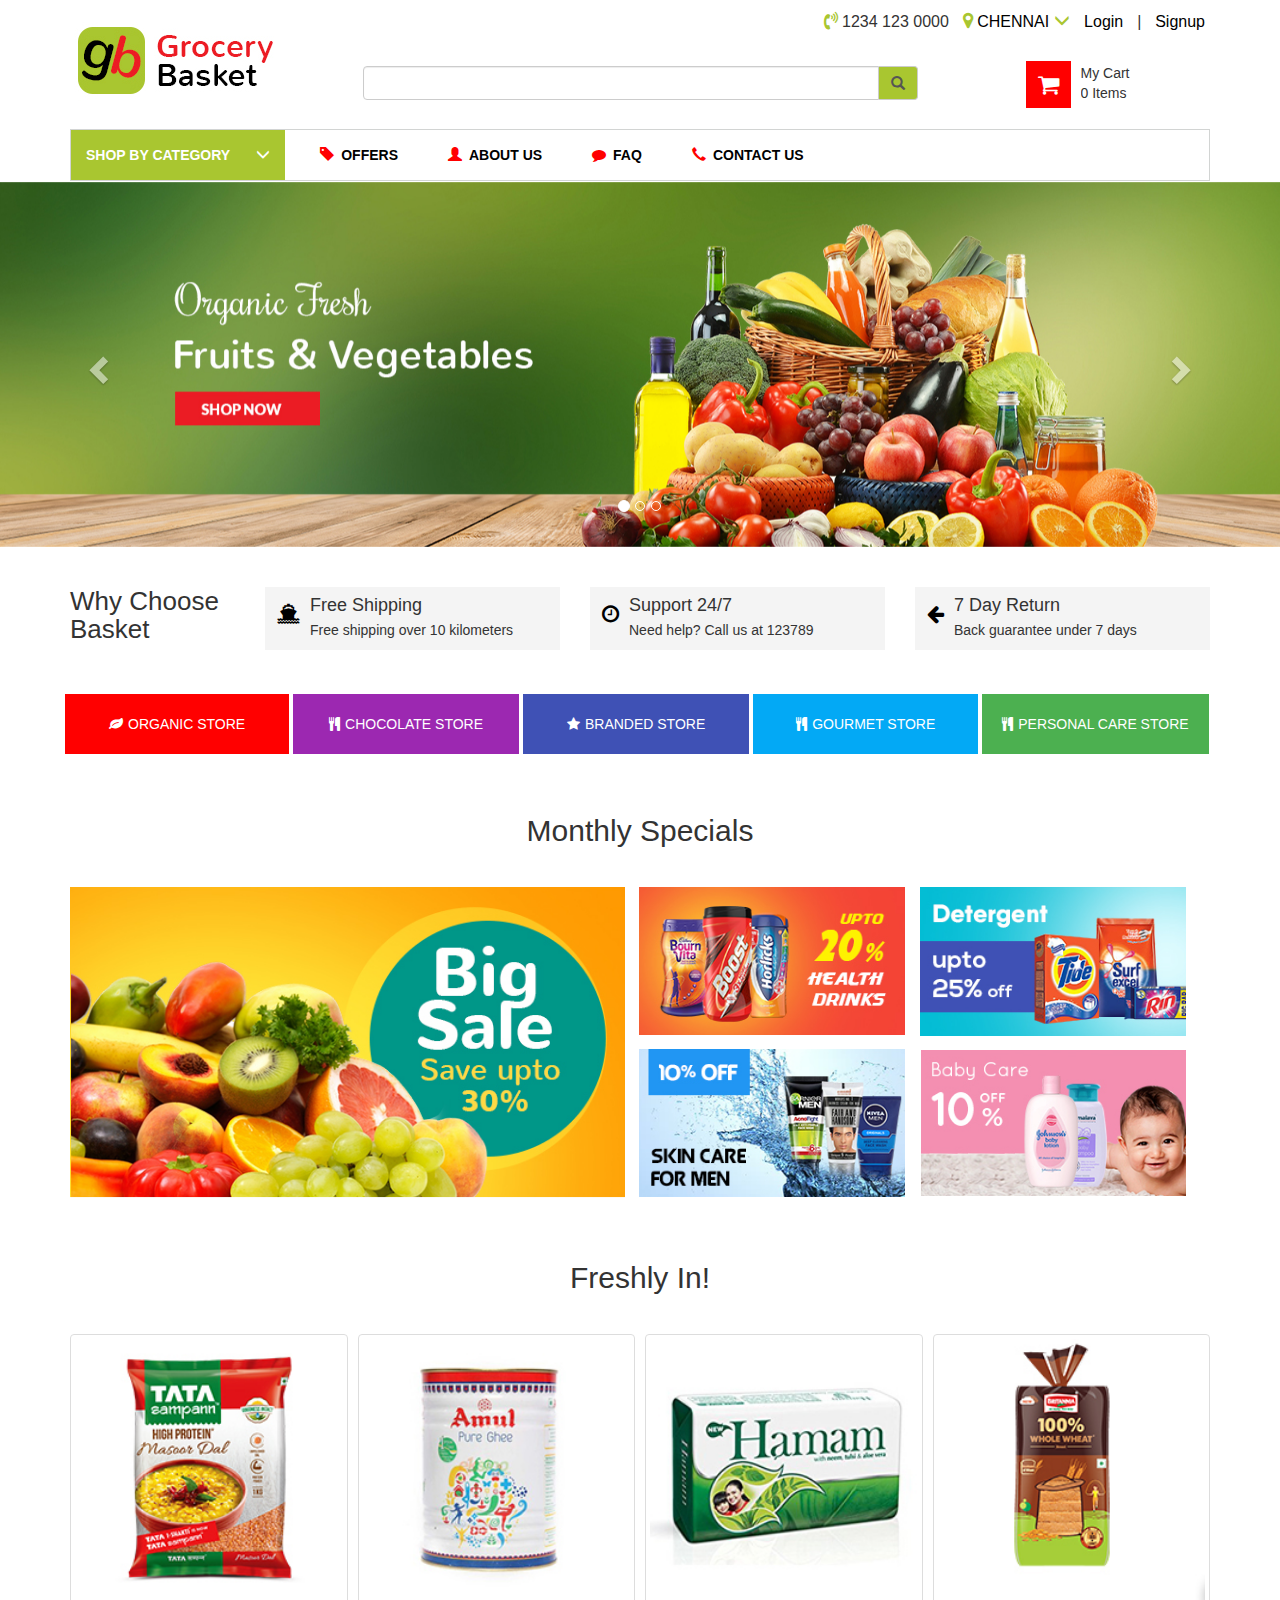
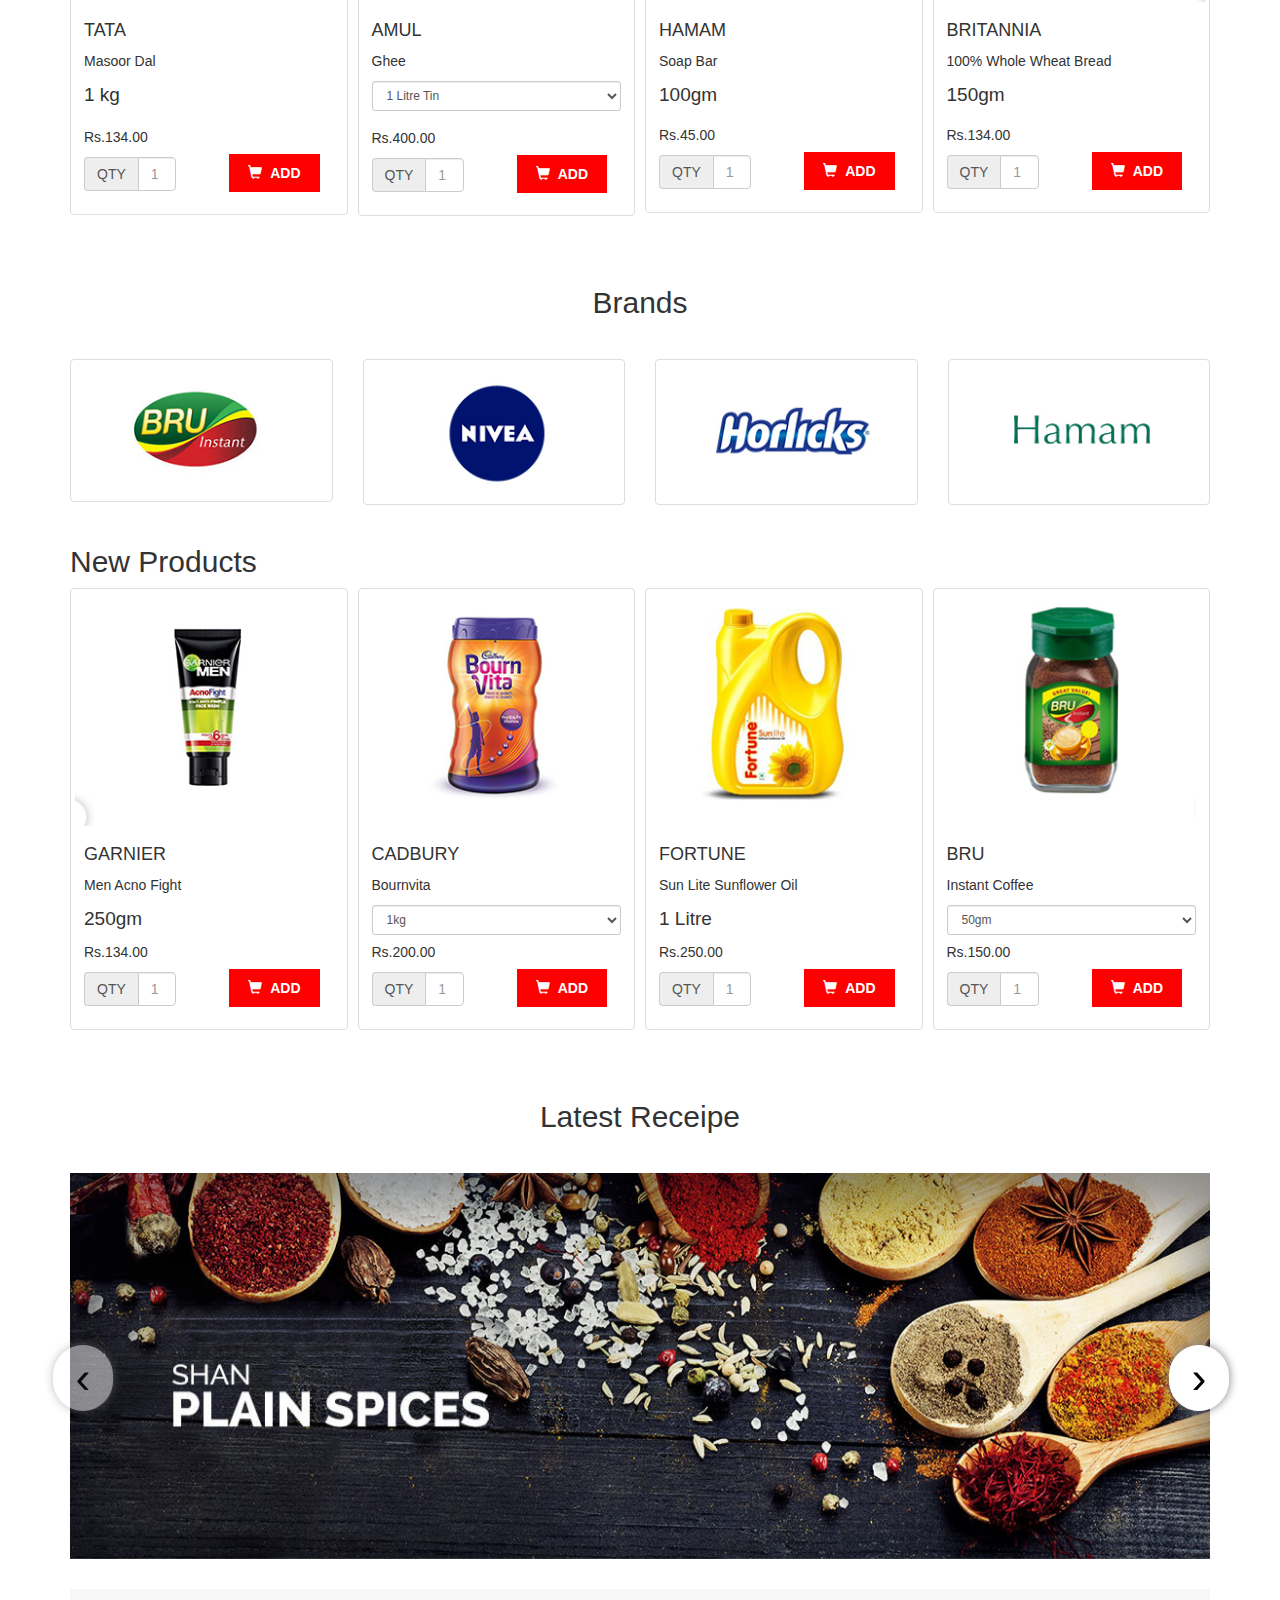
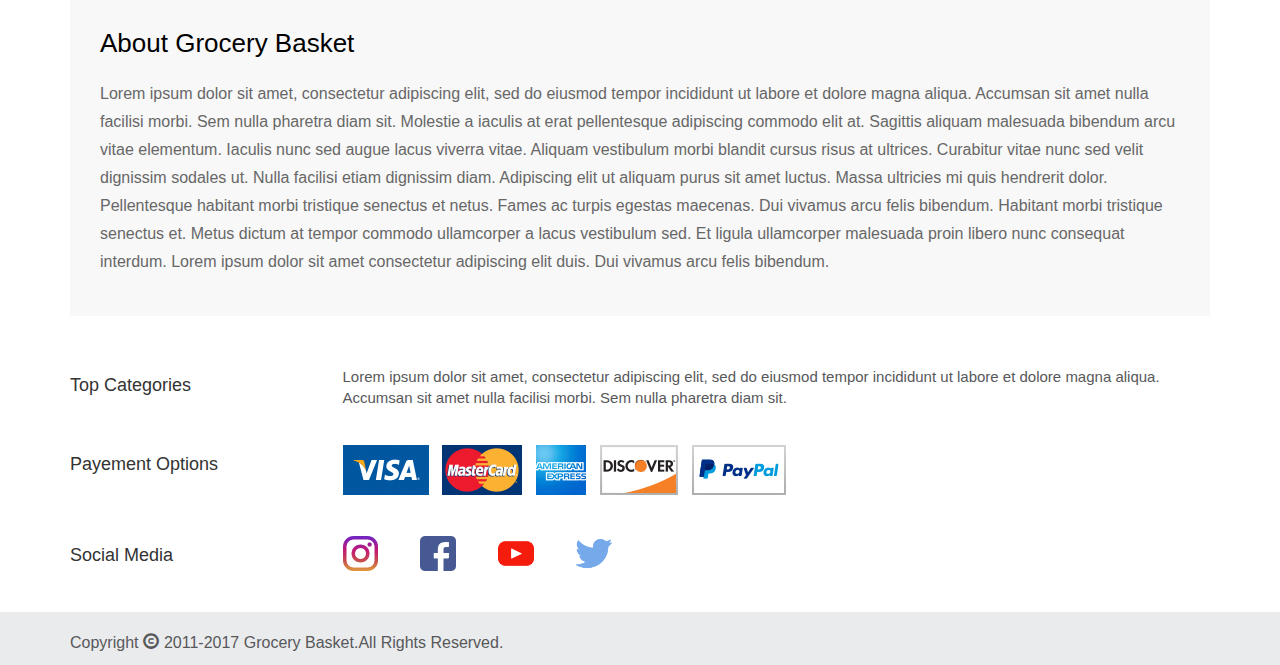
==== index.html @ 7f3dbd27 "Add files via upload" ====
<!DOCTYPE html>
<html lang="en">
   <head>
      <meta charset="utf-8">
      <meta http-equiv="X-UA-Compatible" content="IE=edge">
      <meta name="viewport" content="width=device-width, initial-scale=1">
      <!-- The above 3 meta tags *must* come first in the head; any other head content must come *after* these tags -->
      <title>Grocery Basket</title>
      <!-- Bootstrap -->
      <link href="css/bootstrap.min.css" rel="stylesheet">
      <link href="css/style.css" rel="stylesheet">
      <link href="css/font-awesome.min.css" rel="stylesheet">
      <link href="css/owl.carousel.min.css" rel="stylesheet">
      <link href="css/owl.theme.default.min.css" rel="stylesheet">
      <script src="js/jquery.min.js"></script>
      <script src="js/bootstrap.min.js"></script>
      <script src="js/owl.carousel.min.js"></script>
      <link href="https://fonts.googleapis.com/css?family=Titillium+Web:300,400,600,700" rel="stylesheet">
      <script>
         $(document).ready(function () {
            $("#owl-demo").owlCarousel({
         
                autoPlay: true, //Set AutoPlay to 3 seconds
                dots: false,
                items: 3,
                nav:true,
                margin:10,
                itemsDesktop: [1199, 3],
                itemsDesktopSmall: [979, 1],
                responsive : {
                  0 : {
                      items: 1
                  },
                  768 : {
                      items: 3
                  },
                  960 : {
                      items: 4
                  }
                    }
            });
         });
      </script>
      <script>
         $(document).ready(function () {
            $("#owl-demo2").owlCarousel({
         
                autoPlay: true, //Set AutoPlay to 3 seconds
                dots: false,
                items: 3,
                nav:true,
                margin:10,
                itemsDesktop: [1199, 3],
                itemsDesktopSmall: [979, 1],
                responsive : {
                  0 : {
                      items: 1
                  },
                  768 : {
                      items: 3
                  },
                  960 : {
                      items: 4
                  }
                    }
            });
         });
      </script>
	  <script>
         $(document).ready(function () {
            $("#owl-demo3").owlCarousel({
         
                autoPlay: true, //Set AutoPlay to 3 seconds
                dots: false,
                items: 3,
                nav:true,
                margin:10,
                itemsDesktop: [1199, 1],
                itemsDesktopSmall: [979, 1],
                responsive : {
                  0 : {
                      items: 1
                  },
                  768 : {
                      items: 1
                  },
                  960 : {
                      items: 1
                  }
                    }
            });
         });
      </script>
	  
	  <script>
	 
	  $(window).load(function(){
		setTimeout(function(){
		$('#myModal').modal('show');
		},1000);
		});
	 
	  </script>
   </head>
   <body>
      <!--header top-->
      <div class="header-top">
         <div class="container">
            <div class="callToAction">
               <ul class="list-inline pull-right">
                  <li><i class="fa fa-volume-control-phone" aria-hidden="true"></i>1234 123 0000</li>
                  <li class="dropdown">
                     <i class="fa fa-map-marker" aria-hidden="true"></i> <a href="#" data-toggle="dropdown">CHENNAI<span class="glyphicon glyphicon-menu-down"></span></a>
                     <ul class="dropdown-menu">
                        <li><a href="#">BANGLORE</a></li>
                        <li><a href="#">DELHI</a></li>
                        <li><a href="#">MUMBAI</a></li>
                     </ul>
                  </li>
                  <li><a href="#" data-toggle="modal" data-target="#myModal">Login   </a></li>
                  <li> |</li>
                  <li><a href="#" data-toggle="modal" data-target="#signup">Signup</a></li>
               </ul>
            </div>
         </div>
      </div>
      <!--header top-->
      <!--myModal-->
      <!-- <div class="modal fade" id="myModal" tabindex="-1" role="dialog" aria-labelledby="myModalLabel"> -->
         <!-- <div class="modal-dialog" role="document"> -->
            <!-- <div class="modal-content"> -->
               <!-- <div class="modal-body"> -->
                  <!-- <div class="col-lg-5 col-md-5 col-sm-5 col-xs-12 loginl"> -->
                     <!-- <h4>Login</h4> -->
                     <!-- <p>Get access to your orders, wishlists and more</p> -->
                     <!-- <img src="images/signin.png" class="img-responsive" alt="pic"> -->
                  <!-- </div> -->
                  <!-- <div class="col-lg-7 col-md-7 col-sm-7 col-xs-12"> -->
                     <!-- <form> -->
                        <!-- <div class="form-group"> -->
                           <!-- <label for="exampleInputEmail1"></label> -->
                           <!-- <input type="email" class="form-control" id="exampleInputEmail1" placeholder="Email"> -->
                        <!-- </div> -->
                        <!-- <div class="form-group"> -->
                           <!-- <label for="exampleInputPassword1"></label> -->
                           <!-- <input type="email" class="form-control" id="exampleInputEmail1" placeholder="Password"> -->
                        <!-- </div> -->
                     <!-- </form> -->
                     <!-- <p><a href="#">Forgot your password?</a></p> -->
                  <!-- </div> -->
               <!-- </div> -->
               <!-- <div class="modal-footer"> -->
                  <!-- <button type="button" class="btn btn-primary">Login</button> -->
               <!-- </div> -->
            <!-- </div> -->
         <!-- </div> -->
      <!-- </div> -->
      <!--myModal-->
      <!--signup-->
      <div class="modal fade" id="signup" tabindex="-1" role="dialog" aria-labelledby="myModalLabel">
         <div class="modal-dialog" role="document">
            <div class="modal-content">
               <div class="modal-header">
                  <button type="button" class="close" data-dismiss="modal" aria-label="Close"><span aria-hidden="true">&times;</span></button>
                  <h4 class="modal-title" id="myModalLabel">Login</h4>
               </div>
               <div class="modal-body">
                  <form>
                     <div class="form-group">
                        <label for="exampleInputEmail1">Email address</label>
                        <input type="email" class="form-control" id="exampleInputEmail1" >
                     </div>
                     <div class="form-group">
                        <label for="exampleInputPassword1">Password</label>
                        <input type="email" class="form-control" id="exampleInputEmail1">
                     </div>
                     <div class="form-group">
                        <label for="exampleInputPassword1">Confirm Password</label>
                        <input type="email" class="form-control" id="exampleInputEmail1">
                     </div>
                  </form>
               </div>
               <div class="modal-footer">
                  <button type="button" class="btn btn-primary">Sign Up</button>
               </div>
            </div>
         </div>
      </div>
      <!--signup-->
      <!--header middle-->
      <div class="header-middle">
         <div class="container">
            <div class="row">
               <div class="col-lg-3 col-md-3 col-sm-3 col-xs-12">
                  <a href="#"><img src="images/logo.png" class="img-responsive" alt="logo"></a>
               </div>
               <div class="col-lg-6 col-md-6 col-sm-6 col-xs-12">
                  <div class="input-group">
                     <input type="text" class="form-control"  aria-describedby="basic-addon1">
                     <span class="input-group-addon" id="basic-addon1"><span class="glyphicon glyphicon-search"></span></span>
                  </div>
               </div>
               <div class="col-lg-3 col-md-3 col-sm-3 col-xs-12">
                  <div class="media">
                     <div class="media-left">
                        <a href="#">
                        <i class="fa fa-shopping-cart" aria-hidden="true"></i>
                        </a>
                     </div>
                     <div class="media-body">
                        <ul>
                           <li>My Cart</li>
                           <li>0 Items</li>
                        </ul>
                     </div>
                  </div>
               </div>
            </div>
         </div>
      </div>
      <!--header middle-->
      <!--header bottom-->
      <nav class="navbar navbar-default">
         <div class="container">
            <div class="inside">
               <!-- Brand and toggle get grouped for better mobile display -->
               <div class="navbar-header">
                  <button type="button" class="navbar-toggle collapsed" data-toggle="collapse" data-target="#bs-example-navbar-collapse-1" aria-expanded="false">
                  <span class="sr-only">Toggle navigation</span>
                  <span class="icon-bar"></span>
                  <span class="icon-bar"></span>
                  <span class="icon-bar"></span>
                  </button>
               </div>
               <!-- Collect the nav links, forms, and other content for toggling -->
               <div class="collapse navbar-collapse" id="bs-example-navbar-collapse-1">
                  <ul class="nav navbar-nav">
                     <li class="active dropdown">
                        <a href="#" data-toggle="dropdown">SHOP BY CATEGORY<span class="glyphicon glyphicon-menu-down"></span></a>
                        <ul class="dropdown-menu">
                           <li><a href="#">Action</a></li>
                           <li><a href="#">Another action</a></li>
                           <li><a href="#">Something else here</a></li>
                           <li role="separator" class="divider"></li>
                           <li><a href="#">Separated link</a></li>
                           <li role="separator" class="divider"></li>
                           <li><a href="#">One more separated link</a></li>
                        </ul>
                     </li>
                     <li><a href="#"><span class="glyphicon glyphicon-tag"></span>OFFERS</a></li>
                     <li><a href="#"><span class="glyphicon glyphicon-user"></span>ABOUT US</a></li>
                     <li><a href="faq.html"><i class="fa fa-comment" aria-hidden="true"></i>FAQ</a></li>
                     <li><a href="#"><span class="glyphicon glyphicon-earphone"></span>CONTACT US</a></li>
                  </ul>
               </div>
            </div>
            <!-- /.navbar-collapse -->
         </div>
         <!-- /.container-fluid -->
      </nav>
      <!--header-bottom-->
      <div class="banner">
         <div id="carousel-example-generic" class="carousel slide" data-ride="carousel">
            <!-- Indicators -->
            <ol class="carousel-indicators">
               <li data-target="#carousel-example-generic" data-slide-to="0" class="active"></li>
               <li data-target="#carousel-example-generic" data-slide-to="1"></li>
               <li data-target="#carousel-example-generic" data-slide-to="2"></li>
            </ol>
            <!-- Wrapper for slides -->
            <div class="carousel-inner" role="listbox">
               <div class="item active">
                  <img src="images/banner1.jpg" alt="banner1">
               </div>
               <div class="item">
                  <img src="images/banner1.jpg" alt="banner1">
               </div>
            </div>
            <!-- Controls -->
            <a class="left carousel-control" href="#carousel-example-generic" role="button" data-slide="prev">
            <span class="glyphicon glyphicon-chevron-left" aria-hidden="true"></span>
            <span class="sr-only">Previous</span>
            </a>
            <a class="right carousel-control" href="#carousel-example-generic" role="button" data-slide="next">
            <span class="glyphicon glyphicon-chevron-right" aria-hidden="true"></span>
            <span class="sr-only">Next</span>
            </a>
         </div>
      </div>
      <div class="why-basket">
         <div class="container">
            <div class="row">
               <div class="col-lg-2 col-md-2 col-sm-2 col-xs-12">
                  <h2>Why Choose Basket</h2>
               </div>
               <div class="col-lg-10 col-md-10 col-sm-10 col-xs-12">
                  <div class="row">
                     <div class="col-lg-4 col-md-4 col-sm-4 col-xs-12">
                        <div class="media">
                           <div class="media-left">
                              <a href="#">
                              <i class="fa fa-ship" aria-hidden="true"></i>
                              </a>
                           </div>
                           <div class="media-body">
                              <h4 class="media-heading">Free Shipping</h4>
                              <p>Free shipping over 10 kilometers</p>
                           </div>
                        </div>
                     </div>
                     <div class="col-lg-4 col-md-4 col-sm-4 col-xs-12">
                        <div class="media">
                           <div class="media-left">
                              <a href="#">
                              <i class="fa fa-clock-o" aria-hidden="true"></i>
                              </a>
                           </div>
                           <div class="media-body">
                              <h4 class="media-heading">Support 24/7</h4>
                              <p>Need help? Call us at 123789</p>
                           </div>
                        </div>
                     </div>
                     <div class="col-lg-4 col-md-4 col-sm-4 col-xs-12">
                        <div class="media">
                           <div class="media-left">
                              <a href="#">
                              <i class="fa fa-arrow-left" aria-hidden="true"></i>
                              </a>
                           </div>
                           <div class="media-body">
                              <h4 class="media-heading">7 Day Return</h4>
                              <p>Back guarantee under 7 days</p>
                           </div>
                        </div>
                     </div>
                  </div>
               </div>
            </div>
         </div>
      </div>
      <div class="buttons">
         <div class="container">
            <ul class="list-inline">
               <li><a href="#"><i class="fa fa-leaf" aria-hidden="true"></i>ORGANIC STORE</a></li>
               <li><a href="#"><i class="fa fa-cutlery" aria-hidden="true"></i>CHOCOLATE STORE</a></li>
               <li><a href="#"><i class="fa fa-star" aria-hidden="true"></i>BRANDED STORE</a></li>
               <li><a href="#"><i class="fa fa-cutlery" aria-hidden="true"></i>GOURMET STORE</a></li>
               <li><a href="#"><i class="fa fa-cutlery" aria-hidden="true"></i>PERSONAL CARE STORE</a></li>
            </ul>
         </div>
      </div>
      <div class="month-sale">
         <div class="container">
            <h2>Monthly Specials</h2>
            <div class="row">
               <div class="col-lg-6 col-md-6 col-sm-6 col-xs-12 mainpic">
                  <img src="images/bigsale.png" class="img-responsive">
               </div>
               <div class="col-lg-3 col-md-3 col-sm-3 col-xs-12 leftside">
                  <img src="images/1st.png" class="img-responsive">
                  <img src="images/2nd.png" class="img-responsive">
               </div>
               <div class="col-lg-3 col-md-3 col-sm-3 col-xs-12 leftside leftside2">
                  <img src="images/3rd.png" class="img-responsive">
                  <img src="images/4th.png" class="img-responsive">
               </div>
            </div>
         </div>
      </div>
      <div class="freshly">
         <div class="container">
            <h2>Freshly In!</h2>
            <div class="owl-carousel owl-theme" id="owl-demo">
               <div class="item item1">
                  <div class="thumbnail">
                     <img src="images/p1.png" alt="dal" class="img-responsive">
                     <div class="caption">
                        <h4>TATA</h4>
                        <p>Masoor Dal</p>
                        <p class="weightP">1 kg</p>
                        <p class="price">Rs.134.00</p>
                        <p class="bottom">
                        <div class="input-group">
                           <span class="input-group-addon">QTY</span>
                           <input type="text" class="form-control" aria-label="Amount (to the nearest dollar)" placeholder="1">
                        </div>
                        <a href="#" class="btn btn-default" role="button"><span class="glyphicon glyphicon-shopping-cart"></span>ADD</a></p>
                     </div>
                  </div>
               </div>
               <div class="item item2">
                  <div class="thumbnail">
                     <img src="images/p2.png" alt="dal" class="img-responsive">
                     <div class="caption">
                        <h4>AMUL</h4>
                        <p>Ghee</p>
                        <select class="form-control input-sm">
                           <option>1 Litre Tin</option>
                           <option>2 Litre Tin</option>
                           <option>3 Litre Tin</option>
                        </select>
                        <p class="price">Rs.400.00</p>
                        <p>
                        <div class="input-group">
                           <span class="input-group-addon">QTY</span>
                           <input type="text" class="form-control" aria-label="Amount (to the nearest dollar)" placeholder="1">
                        </div>
                        <a href="#" class="btn btn-default" role="button"><span class="glyphicon glyphicon-shopping-cart"></span>ADD</a></p>
                     </div>
                  </div>
               </div>
               <div class="item item3">
                  <div class="thumbnail">
                     <img src="images/p3.png" alt="dal" class="img-responsive">
                     <div class="caption">
                        <h4>HAMAM</h4>
                        <p>Soap Bar</p>
                        <p class="weightP">100gm</p>
                        <p  class="price">Rs.45.00</p>
                        <p>
                        <div class="input-group">
                           <span class="input-group-addon">QTY</span>
                           <input type="text" class="form-control" aria-label="Amount (to the nearest dollar)" placeholder="1">
                        </div>
                        <a href="#" class="btn btn-default" role="button"><span class="glyphicon glyphicon-shopping-cart"></span>ADD</a></p>
                     </div>
                  </div>
               </div>
               <div class="item item4">
                  <div class="thumbnail">
                     <img src="images/p4.png" alt="dal" class="img-responsive">
                     <div class="caption">
                        <h4>BRITANNIA</h4>
                        <p>100% Whole Wheat Bread</p>
                        <p class="weightP">150gm</p>
                        <p class="price">Rs.134.00</p>
                        <p>
                        <div class="input-group">
                           <span class="input-group-addon">QTY</span>
                           <input type="text" class="form-control" aria-label="Amount (to the nearest dollar)" placeholder="1">
                        </div>
                        <a href="#" class="btn btn-default" role="button"><span class="glyphicon glyphicon-shopping-cart"></span>ADD</a></p>
                     </div>
                  </div>
               </div>
            </div>
         </div>
      </div>
      <div class="brands">
      <div class="container">
         <h2>Brands</h2>
         <div class="row">
            <div class="col-lg-3 col-md-3 col-sm-3 col-xs-12">
               <a href="#" class="thumbnail">
               <img src="images/bru.png" class="img-responsive" alt="bru">
               </a>
            </div>
            <div class="col-lg-3 col-md-3 col-sm-3 col-xs-12">
               <a href="#" class="thumbnail">
               <img src="images/nivea.png" class="img-responsive" alt="nivea">
               </a>
            </div>
            <div class="col-lg-3 col-md-3 col-sm-3 col-xs-12">
               <a href="#" class="thumbnail">
               <img src="images/horlicks.png" class="img-responsive" alt="horlicks">
               </a>
            </div>
            <div class="col-lg-3 col-md-3 col-sm-3 col-xs-12">
               <a href="#" class="thumbnail">
               <img src="images/hamam.png" class="img-responsive" alt="hamam">
               </a>
            </div>
         </div>
      </div>
	  </div>
      <div class="new-product">
         <div class="container">
            <h2>New Products</h2>
            <div class="owl-carousel owl-theme" id="owl-demo2">
               <div class="item np1">
                  <div class="thumbnail">
                     <img src="images/men.png" alt="cream" class="img-responsive">
                     <div class="caption">
                        <h4>GARNIER</h4>
                        <p>Men Acno Fight</p>
                        <p class="weightnP">250gm</p>
                        <p class="pricenp">Rs.134.00</p>
                        <p class="bottom">
                        <div class="input-group">
                           <span class="input-group-addon">QTY</span>
                           <input type="text" class="form-control" aria-label="Amount (to the nearest dollar)" placeholder="1">
                        </div>
                        <a href="#" class="btn btn-default" role="button"><span class="glyphicon glyphicon-shopping-cart"></span>ADD</a></p>
                     </div>
                  </div>
               </div>
               <div class="item np2">
                  <div class="thumbnail">
                     <img src="images/bourn.png" alt="dal" class="img-responsive">
                     <div class="caption">
                        <h4>CADBURY</h4>
                        <p>Bournvita</p>
                        <select class="form-control input-sm">
                           <option>1kg</option>
                           <option>2kg</option>
                           <option>3kg</option>
                        </select>
                        <p class="pricenp2">Rs.200.00</p>
                        <p>
                        <div class="input-group">
                           <span class="input-group-addon">QTY</span>
                           <input type="text" class="form-control" aria-label="Amount (to the nearest dollar)" placeholder="1">
                        </div>
                        <a href="#" class="btn btn-default" role="button"><span class="glyphicon glyphicon-shopping-cart"></span>ADD</a></p>
                     </div>
                  </div>
               </div>
               <div class="item np3">
                  <div class="thumbnail">
                     <img src="images/oil.png" alt="dal" class="img-responsive">
                     <div class="caption">
                        <h4>FORTUNE</h4>
                        <p>Sun Lite Sunflower Oil</p>
                        <p class="weightnP">1 Litre</p>
                        <p  class="pricenp">Rs.250.00</p>
                        <p>
                        <div class="input-group">
                           <span class="input-group-addon">QTY</span>
                           <input type="text" class="form-control" aria-label="Amount (to the nearest dollar)" placeholder="1">
                        </div>
                        <a href="#" class="btn btn-default" role="button"><span class="glyphicon glyphicon-shopping-cart"></span>ADD</a></p>
                     </div>
                  </div>
               </div>
               <div class="item np4">
                  <div class="thumbnail">
                     <img src="images/brucoffee.png" alt="dal" class="img-responsive">
                     <div class="caption">
                        <h4>BRU</h4>
                        <p>Instant Coffee</p>
                        <select class="form-control input-sm">
                           <option>50gm</option>
                           <option>100gm</option>
                           <option>200gm</option>
                        </select>
                        <p class="pricenp2">Rs.150.00</p>
                        <p>
                        <div class="input-group">
                           <span class="input-group-addon">QTY</span>
                           <input type="text" class="form-control" aria-label="Amount (to the nearest dollar)" placeholder="1">
                        </div>
                        <a href="#" class="btn btn-default" role="button"><span class="glyphicon glyphicon-shopping-cart"></span>ADD</a></p>
                     </div>
                  </div>
               </div>
            </div>
         </div>
      </div>
	  <div class="latest-receipes">
	  <div class="container">
	  <h2>Latest Receipe</h2>
	  <div class="owl-carousel owl-theme" id="owl-demo3">
	  <div class="item">
	  <img src="images/spice1.jpg" class="img-responsive" alt="spice">
	  </div>
	  <div class="item">
	  <img src="images/spice2.jpg" class="img-responsive" alt="spice">
	  </div>
	  </div>
	  </div>
	  </div>
	  
	  <div class="about">
	  <div class="container">
	  <div class="describe">
	  <h3>About Grocery Basket</h3>
	  <p>Lorem ipsum dolor sit amet, consectetur adipiscing elit, sed do eiusmod tempor incididunt ut labore et dolore magna aliqua. Accumsan sit amet nulla facilisi morbi. Sem nulla pharetra diam sit. Molestie a iaculis at erat pellentesque adipiscing commodo elit at. Sagittis aliquam malesuada bibendum arcu vitae elementum. Iaculis nunc sed augue lacus viverra vitae. Aliquam vestibulum morbi blandit cursus risus at ultrices. Curabitur vitae nunc sed velit dignissim sodales ut. Nulla facilisi etiam dignissim diam. Adipiscing elit ut aliquam purus sit amet luctus. Massa ultricies mi quis hendrerit dolor. Pellentesque habitant morbi tristique senectus et netus. Fames ac turpis egestas maecenas. Dui vivamus arcu felis bibendum. Habitant morbi tristique senectus et. Metus dictum at tempor commodo ullamcorper a lacus vestibulum sed. Et ligula ullamcorper malesuada proin libero nunc consequat interdum. Lorem ipsum dolor sit amet consectetur adipiscing elit duis. Dui vivamus arcu felis bibendum.</p>
	  </div>
	  </div>
	  </div>
	  <div class="footer">
	  <div class="container">
	  <div class="row">
	  <div class="col-lg-3 col-md-3 col-sm-3 col-xs-12">
	  <h4>Top Categories</h4>
	  </div>
	  <div class="col-lg-9 col-md-9 col-sm-9 col-xs-12">
	  <p>Lorem ipsum dolor sit amet, consectetur adipiscing elit, sed do eiusmod tempor incididunt ut labore et dolore magna aliqua. Accumsan sit amet nulla facilisi morbi. Sem nulla pharetra diam sit.</p>
	  </div>
	  </div>
	  	  <div class="row">
	  <div class="col-lg-3 col-md-3 col-sm-3 col-xs-12">
	  <h4>Payement Options</h4>
	  </div>
	  <div class="col-lg-9 col-md-9 col-sm-9 col-xs-12">
	  <ul class="list-inline">
		<li><img src="images/visa.png" class="img-responsive"></li>
		<li><img src="images/master.png" class="img-responsive"></li>
		<li><img src="images/amex.png" class="img-responsive"></li>
		<li><img src="images/discover.png" class="img-responsive"></li>
		<li><img src="images/pp.png" class="img-responsive"></li>
		</ul>
	  </div>
	  </div>
	  	  <div class="row">
	  <div class="col-lg-3 col-md-3 col-sm-3 col-xs-12">
	  <h4>Social Media</h4>
	  </div>
	  <div class="col-lg-9 col-md-9 col-sm-9 col-xs-12 social">
	  <ul class="list-inline">
		<li><a href="#"><img src="images/instagram.png" class="img-responsive"></a></li>
		<li><a href="#"><img src="images/facebook(1).png" class="img-responsive"></a></li>
		<li><a href="#"><img src="images/youtube.png" class="img-responsive"></a></li>
		<li><a href="#"><img src="images/twitter.png" class="img-responsive"></a></li>
	
		</ul>
	  </div>
	  </div>
	  </div>
	  
	  <div class="footer-bottom">
	  <div class="container">
	  <p>Copyright<span class="glyphicon glyphicon-copyright-mark"></span> 2011-2017 Grocery Basket.All Rights Reserved.
	  </div>
	  </div>
   </body>
</html>
---- css/style.css ----
.header-top a {
    text-decoration: none;
    color: black;
}
.callToAction ul {
    padding-top: 11px;
}
.callToAction li {
    font-size: 16px;
}
.fa.fa-volume-control-phone {
    padding-right: 4px;
    color: #a9c630;
    font-size: 18px;
}
.fa.fa-map-marker{
    color: #a9c630;
    font-size: 18px;
}
.glyphicon.glyphicon-menu-down {
    color: #a9c630;
	padding-left:5px;
}
.header-middle .input-group {
    padding-top: 22px;
}
#basic-addon1 {
    background: #a9c630;
}
.fa.fa-shopping-cart {
    color: white;
    background: red;
    padding: 12px;
    font-size: 23px;
}
.media-left {
    padding-top: 17px;
}

.media-body li {
    display: block;
}
.media-body ul {
    display: block;
    padding-top: 19px;
    padding-left: 0px;
}
.navbar-default .navbar-nav > .active > a, .navbar-default .navbar-nav > .active > a:focus, .navbar-default .navbar-nav > .active > a:hover {
    color: white;
    background-color: #a9c630;
}
.navbar .glyphicon.glyphicon-menu-down {
    color: white;
    padding-left: 26px;
}

.navbar .list-inline {
    padding-top: 14px;
}
.menubar a {
    color: black;
    text-decoration: none;
}
.header-middle img {
    margin-top: -22px;
}

.glyphicon.glyphicon-tag {
    padding-right: 7px;
    color: red;
}

.glyphicon.glyphicon-user {
    padding-right: 7px;
    color: red;
}

.glyphicon.glyphicon-earphone {
    padding-right: 7px;
    color: red;
}
.fa.fa-comment {
    padding-right: 7px;
    color: red;
}
.navbar-default {

    background-color: transparent;
    border-color: white;
    padding-top: 15px;
	margin-bottom:0;

}
.navbar-default .navbar-collapse, .navbar-default .navbar-form {
    border-color: #e7e7e7;
    padding-left: 0;
}
.inside {
    border: 1px solid #d2d4d3;
}

.media {

    margin: 0 78px;

}
.navbar-nav > li {
    float: left;
    padding-right: 20px;
}
.navbar-default .navbar-nav > li > a {
    color: black;
    transition: all .4s ease-in-out .0s;
	font-weight:bold;
}

.dropdown-menu > li > a:focus, .dropdown-menu > li > a:hover {
    color: #262626;
    text-decoration: none;
    background-color: #f5f5f5;
    transition: all .3s ease-in-out .0s;
}
.loginl .img-responsive {
    padding-top: 144px;
}
.loginl h4 {
    color: white;
    padding-top: 20px;
    font-size: 33px;
	padding-left: 20px;
}
.modal-footer {
    padding: 15px;
        padding-bottom: 15px;
    text-align: right;
    border-top: 1px solid #e5e5e5;
    padding-bottom: 0px;
}
.loginl {
    background: #2874f0;
	padding-bottom:30px;
	}
.loginl p {
    padding-top: 30px;
    color: white;
    font-size: 19px;
    padding-right: 10px;
	padding-left: 20px;
}
#exampleInputEmail1 {
    border-bottom: 1px solid;
    border: none;
        border-bottom-color: currentcolor;
        border-bottom-style: none;
        border-bottom-width: medium;
    box-shadow: none;
    border-bottom: 1px solid grey;
    border-radius: 0;
}
.modal-body {
    position: relative;
    padding: 0px;
}
.modal .btn.btn-primary {
    width: 53%;
    margin-right: 13px;
}
.modal-dialog {
    margin-top: 10%;
}
.modal-footer .btn.btn-primary {
	display:block;
    width: 53%;
    margin:0 auto;
    font-size: 20px;
    border-radius: 0;

}
.banner img {
    width: 100%;
}

.carousel-control.right{
	background-image:none;
}
.carousel-control.left{
	background-image:none;
}

.faq h1 {
    text-align: center;
    font-size: 50px;
    padding-bottom: 30px;
}
.faq {
    padding: 40px 0px;
}
.panel-default > .panel-heading {

    color: white;
    background-color: #a9c630;
    border-color: #a9c630;

}
.panel-group .panel {
    margin-bottom: 20px;
    border-radius: 4px;
}
.why-basket {
    padding-top: 40px;
}

.why-basket .media {

    margin: 0px;
    background: #f4f4f4;
    padding-left: 12px;

}
.why-basket .media-body {
    padding-top: 9px;
}

.why-basket .fa{
	font-size:20px;
}

.why-basket h2 {
    margin-top: 0px;
    padding-left: 0px;
	font-size:26px;
}
.media a{
	color:black;
}
.buttons {
    padding-top: 40px;
}

.btn{
	  margin: 0 14px;
	padding:20px 17px;
	border-radius:0;
}
.no2{
	background:#9c28b1;
	color:white;
}
.buttons .fa {
    padding-right: 5px;
}
.buttons a {
    color: white;
    text-decoration: none;
}
.buttons .list-inline > li:first-child {
    display: inline-block;
    padding-right: 5px;
    padding-left: 5px;
    background: red;
    padding: 20px 44px;
}

.buttons .list-inline > li:nth-child(2) {
    display: inline-block;
    padding-right: 5px;
    padding-left: 5px;
    background: #9c28b1;
    padding: 20px 36px;
}
.buttons .list-inline > li:nth-child(3) {
    display: inline-block;
    padding-right: 5px;
    padding-left: 5px;
    background: #3f51b5;
    padding: 20px 44px;
}
.buttons .list-inline > li:nth-child(4){
    display: inline-block;
    padding-right: 5px;
    padding-left: 5px;
    background: #03a9f5;
    padding: 20px 43px;
}
.buttons .list-inline > li:nth-child(5){
    display: inline-block;
    padding-right: 5px;
    padding-left: 5px;
    background: #4cb050;
    padding: 20px 20px;
}
.month-sale .col-lg-3.col-md-3.col-sm-3.col-xs-12 {
    padding: 0;
}
.leftside .img-responsive {
    margin-bottom: 14px;
}
.month-sale h2{
	text-align:center;
	padding-bottom:30px;
}

.month-sale{
	padding-top:30px
}
.col-lg-3.col-md-3.col-sm-3.col-xs-12.leftside.leftside2 {
    margin-left: -12px;
}
.leftside .img-responsive {
    width: 91%;
    margin-left: -1px;
}

.freshly .input-group {
    width: 37%;
}
.freshly .btn {

    margin: 0 14px;
        margin-top: 0px;
    padding: 8px 35px;
    border-radius: 0;
    float: right;
    margin-top: -37px;
	background: red;
	border-color: red;
	color: white;	
	font-weight: bold;

}
.freshly h2 {
    text-align: center;
    padding-bottom: 30px;
}
.freshly {
    padding-top: 30px;
}
.freshly .glyphicon.glyphicon-shopping-cart {

    padding-right: 8px;

}
.weightP {

    font-size: 19px;

}
.price {

    margin-top: 17px;

}
.item1 .price {

    margin-top: 19px;

}



.brands h2 {
    text-align: center;
    padding-bottom: 30px;
}
.brands {
    padding-top: 30px;
}

.item.item1:hover {
    box-shadow: 10px 10px 10px grey;
}
.item.item2:hover {
    box-shadow: 10px 10px 10px grey;
}
.item.item3:hover {
    box-shadow: 10px 10px 10px grey;
}
.item.item4:hover {
    box-shadow: 10px 10px 10px grey;
}
.item.np1:hover {
    box-shadow: 10px 10px 10px grey;
}
.item.np2:hover {
    box-shadow: 10px 10px 10px grey;
}
.item.np3:hover {
    box-shadow: 10px 10px 10px grey;
}
.item.np4:hover {
    box-shadow: 10px 10px 10px grey;
}
.new-product .btn {

    margin: 0 14px;
        margin-top: 0px;
    padding: 8px 35px;
    border-radius: 0;
    float: right;
    margin-top: -37px;
	background: red;
	border-color: red;
	color: white;	
	font-weight: bold;

}
.new-product .input-group {
    width: 37%;
}
.weightnP {
    font-size: 19px;
}
.new-product .glyphicon.glyphicon-shopping-cart {

    padding-right: 8px;

}
.pricenp2 {
    margin-top: 7px;
}
.latest-receipes h2 {
    text-align: center;
    padding-bottom: 30px;
}
.latest-receipes{
	padding-top:30px;
}

.describe {
    background: #f8f8f8;
}
.describe h3 {
    padding: 12px 30px;
    padding-top: 40px;
	color: black;
	font-size: 26px;
}
.describe p {

    padding: 0px 30px;
    padding-bottom: 40px;
    line-height: 28px;
    color: #676767;
    font-size: 16px;

}
.latest-receipes .owl-carousel .owl-nav button.owl-next{
    padding: 0 !important;
    position: absolute;
    top: 167px;
    font-size: 45px !important;
    color: black !important;
    right: -24px;
    background: white !important;
    border: 1px solid white !important;
    border-radius: 100px !important;
    height: 66px !important;
    width: 60px !important;
    padding-top: 48px;
    box-shadow: 0px 0px 10px grey !important;
}
.latest-receipes .owl-carousel .owl-nav button.owl-prev, .latest-receipes .disabled{
    padding: 0 !important;
    position: absolute;
    top: 167px;
    font-size: 45px !important;
    color: black !important;
    right: 1092px;
    background: white !important;
    border: 1px solid white !important;
    border-radius: 100px !important;
    height: 66px !important;
    width: 60px !important;
    padding-top: 48px;
    box-shadow: 0px 0px 10px grey !important;
}

.footer .col-lg-9.col-md-9.col-sm-9.col-xs-12 {

    padding-right: 0;
    margin-left: -20px;

}
.footer {

    padding-top: 40px;

}
.footer .row {

    margin-bottom: 26px;

}
.footer p{
	color:#57585a;
	font-size:15px;
}
.social .img-responsive {

    width: 56%;

}

.footer-bottom{
	background:#eaebed;
}
.footer-bottom p {
    padding-top: 20px;
    color: #57585a;
    font-size: 16px;
}
.glyphicon.glyphicon-copyright-mark {

    padding-left: 5px;

}

.currentloc .breadcrumb > li + li::before {
    padding: 0 5px;
    color: #ccc;
    content: ">";
}
.currentloc a {
    color: black;
    text-decoration: none;
}
.currentloc .breadcrumb > .active {
    color: black;
}
.currentloc .breadcrumb {
    padding: 8px 15px;
    margin-bottom: 20px;
    list-style: none;
    background-color: transparent;
    border-radius: 4px;
}
.inform1 a {

    color: black;
    text-decoration: none;
	font-size:16px;

}

.inform .dropdown{
	border-top:1px solid #cccccc;
	border-bottom:1px solid #cccccc;
	line-height:20px;
}
.inform2 .btn-primary {
    color: #fff;
    background-color: #fe6430;
    border-color: #fe6430;
}
.inform2 .btn {
    margin: 0 0;
    padding: 7px 8px;
    border-radius: 10px;
    font-weight: bold;
}

	
	.inform2 .btn-default {
    color: white;
    background-color: #fe6430;
    border-color: #fe6430;
}
.thumbnail:hover {

    box-shadow: 10px 10px 10px grey;
	transition: all .4s ease-in-out .0s;
}

.inform2 .btn:hover {

    background: white;
    border-color: #fe6430;
    color: #fe6430;
	transition:all .2s ease-in-out .0s;
}
.inform1 .dropdown-menu {
    border: none;
    background: transparent;
    box-shadow: none;
    margin-left: -18px;
    margin-top: 6px;
	border-bottom: 1px solid #ccc;
	border-radius: 0;
}
.glyphicon.glyphicon-th {
    color: #a9c630;
    border: 1px solid grey;
    border-radius: 100px;
    padding: 7px;
    font-size: 20px;
}
.glyphicon.glyphicon-th-list {
    color: #a9c630;
    border: 1px solid grey;
    border-radius: 100px;
    padding: 7px;
    font-size: 20px;
}
.inform {
    padding-top: 64px;
}
.needspace {
    padding-bottom: 30px;
}
.fc {
    font-size: 13px;
    font-weight: bold;
}

.inform .form-control{
	border: 1px solid #a9c630;
}
.inform .input-sm{
	border-radius:0px;
}
.dropdown.open {

    border-bottom: none;

}


#myImg {
    border-radius: 5px;
    cursor: pointer;
    transition: 0.3s;
}

#myImg:hover {opacity: 0.7;}

/* The Modal (background) */
.modal {
    display: none; /* Hidden by default */
    position: fixed; /* Stay in place */
    z-index: 1; /* Sit on top */
    padding-top: 100px; /* Location of the box */
    left: 0;
    top: 0;
    width: 100%; /* Full width */
    height: 100%; /* Full height */
    overflow: auto; /* Enable scroll if needed */
    background-color: rgb(0,0,0); /* Fallback color */
    background-color: rgba(0,0,0,0.9); /* Black w/ opacity */
}

/* Modal Content (image) */
.modal-content2 {
    margin: auto;
    display: block;
    width: 80%;
    max-width: 700px;
}

/* Caption of Modal Image */
#caption {
    margin: auto;
    display: block;
    width: 80%;
    max-width: 700px;
    text-align: center;
    color: #ccc;
    padding: 10px 0;
    height: 150px;
}

/* Add Animation */
.modal-content2, #caption {    
    -webkit-animation-name: zoom;
    -webkit-animation-duration: 0.6s;
    animation-name: zoom;
    animation-duration: 0.6s;
}

@-webkit-keyframes zoom {
    from {-webkit-transform:scale(0)} 
    to {-webkit-transform:scale(1)}
}

@keyframes zoom {
    from {transform:scale(0)} 
    to {transform:scale(1)}
}

/* The Close Button */
.close {
    position: absolute;
    top: 15px;
    right: 35px;
    color: #f1f1f1;
    font-size: 40px;
    font-weight: bold;
    transition: 0.3s;
}

.close:hover,
.close:focus {
    color: #bbb;
    text-decoration: none;
    cursor: pointer;
}

.upperr li {

    display: block;
    text-align: right;

}
.upperr ul {

    padding-top: 13px;

}
.upperr::after {

    border-bottom: 1px solid #c1c1c1;
    display: block;
    content: '';
    width: 104%;

}
.upperr h1 {

    font-size: 32px;

}
.bottomr .input-group {
    margin-top: 20px;
    width: 50%;
}

.quan {

    padding-top: 15px;

}
.quan .form-control {

    width: 20%;

}

.quan .btn.btn-default {

    padding: 10px 20px;
    background: red;
    border-color: red;
    color: white;
    font-weight: bold;

}
#myImg {
    margin: 93px 136px;
}
.col-lg-6.col-md-6.col-sm-6.col-xs-12.bneed {
    border: 1px solid #c1c1c1;
}
.det {
    padding-top: 51px;
}
#home {
    padding: 20px 20px;
}
.tab-content {
    border: 1px solid #c1c1c1;
}

/* 100% Image Width on Smaller Screens */
@media only screen and (max-width: 700px){
    .modal-content2 {
        width: 100%;
    }
}

/*media query*/
@media(max-width:767px){
	.nav > li > a {
    position: relative;
    display: block;
    padding: 10px 46px;
}
.header-middle img {
    margin-top: 0px;
}

.modal-footer .btn.btn-primary {
    margin: 0 auto;
    font-size: 17px;
}
.modal-footer {

    padding-bottom: 25px;
}
.loginl .img-responsive {
    padding-top: 60px;
}
.callToAction li {
    font-size: 16px;
    padding-top: 16px;
}
.btn {

    margin: 0 14px;
        margin-bottom: 0px;
    padding: 20px 17px;
    border-radius: 0;
    margin-bottom: 14px;

}
.buttons {
    padding-top: 40px;
    margin: 0 35px;
}
.buttons li {
    margin-bottom: 20px;
}
.mainpic .img-responsive {
    height: auto;
}
.month-sale .col-lg-3.col-md-3.col-sm-3.col-xs-12 {
    padding-left:15px;
	padding-right:15px;
}
.mainpic {
    margin-bottom: 15px;
}
.mainpic .img-responsive {
    width: 97%;
}
.latest-receipes .owl-carousel .owl-nav button.owl-prev, .latest-receipes .disabled {
    position: absolute;
    top: 21px;
    font-size: 31px !important;
    color: black !important;
    right: 256px;
    background: white !important;
    border: 1px solid white !important;
    border-radius: 100px !important;
    height: 44px !important;
    width: 40px !important;
    box-shadow: 0px 0px 10px grey !important;
}
.latest-receipes .owl-carousel .owl-nav button.owl-next {
    position: absolute;
    top: 21px;
    font-size: 31px !important;
    color: black !important;
    right: -14px;
    background: white !important;
    border: 1px solid white !important;
    border-radius: 100px !important;
    height: 44px !important;
    width: 40px !important;
    box-shadow: 0px 0px 10px grey !important;
}

.col-lg-3.col-md-3.col-sm-3.col-xs-12.leftside.leftside2 {
    margin-left: 0px;
}
.mainpic .img-responsive {
    width: 90%;
}
.footer{
	text-align:center;
	
}
.footer .col-lg-9.col-md-9.col-sm-9.col-xs-12 {

    padding-right: 10px;
    margin-left: 0px;

}
.col-lg-9.col-md-9.col-sm-9.col-xs-12.social {
    padding-right: 0;
}
}

@media(min-width:768px){
	.new-product .btn{
		padding:8px 18px;
	}
	.freshly .btn{
		padding:8px 18px;
	}
}
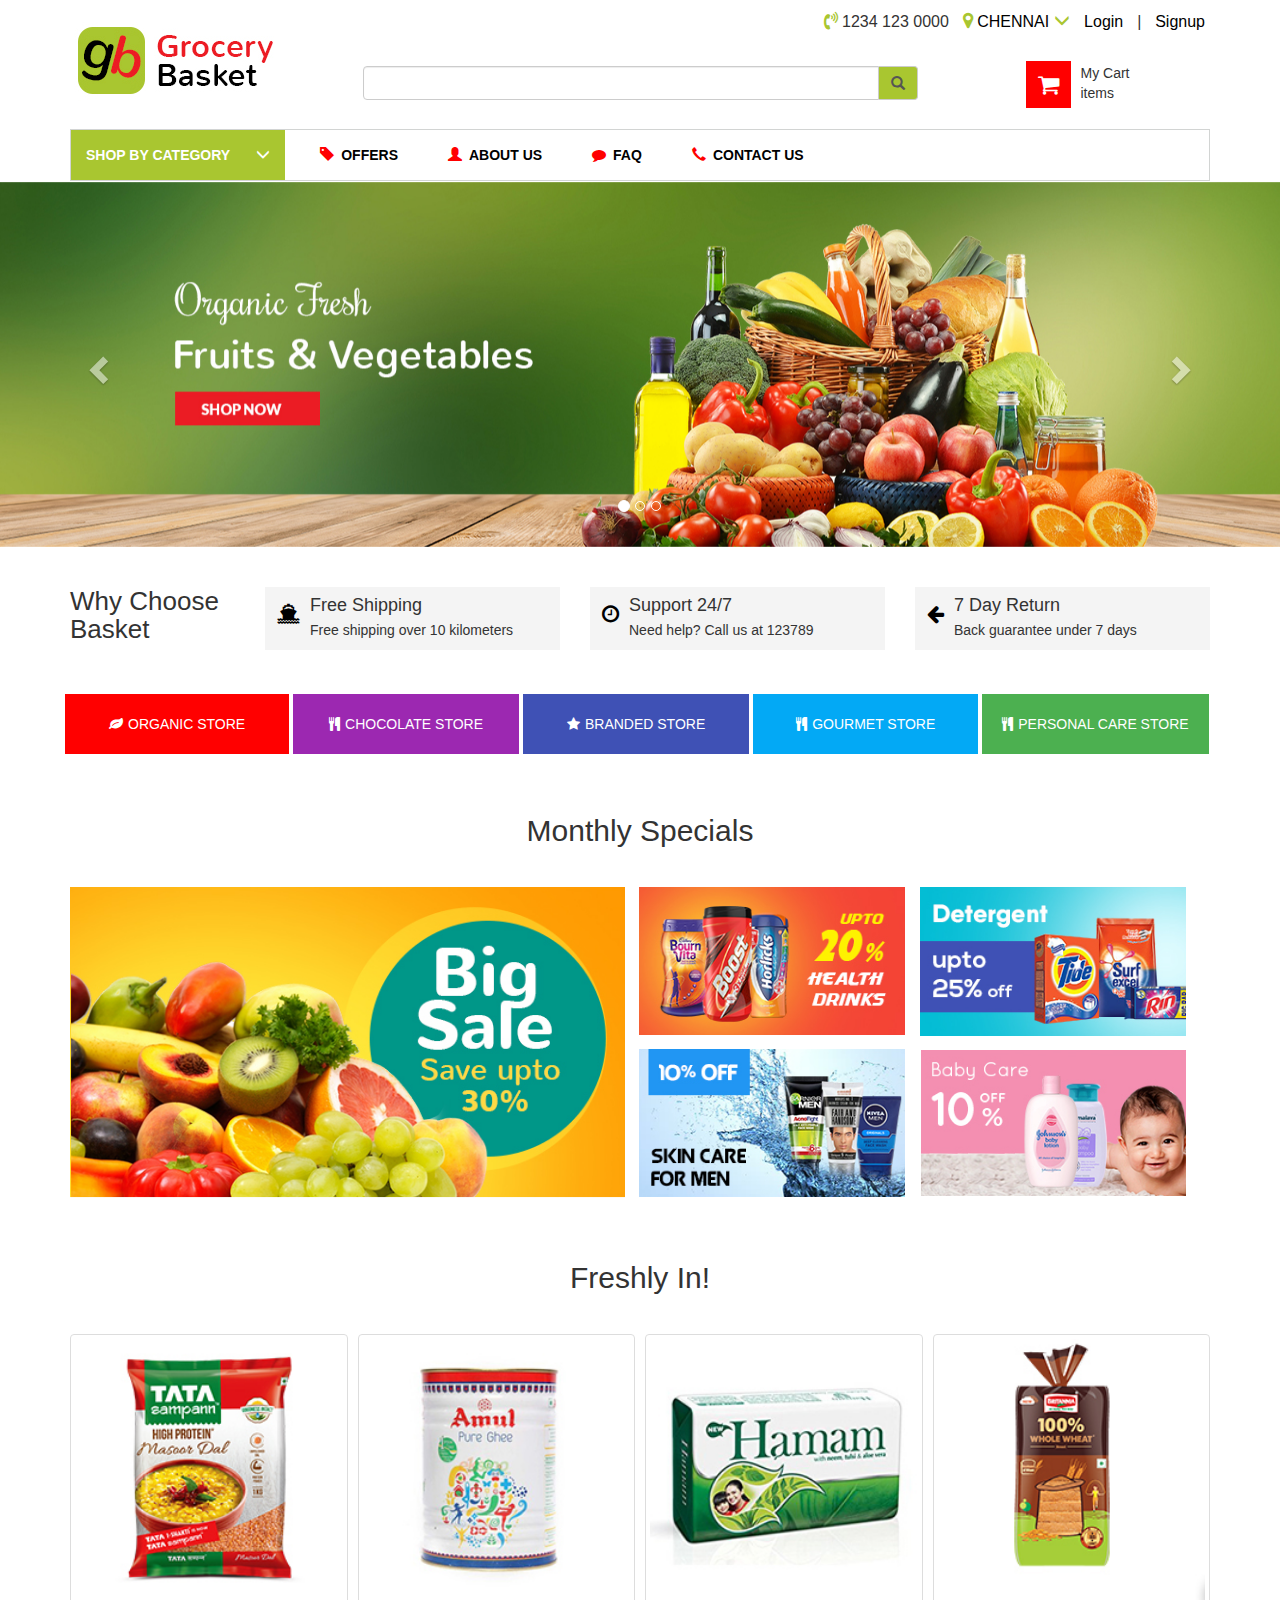
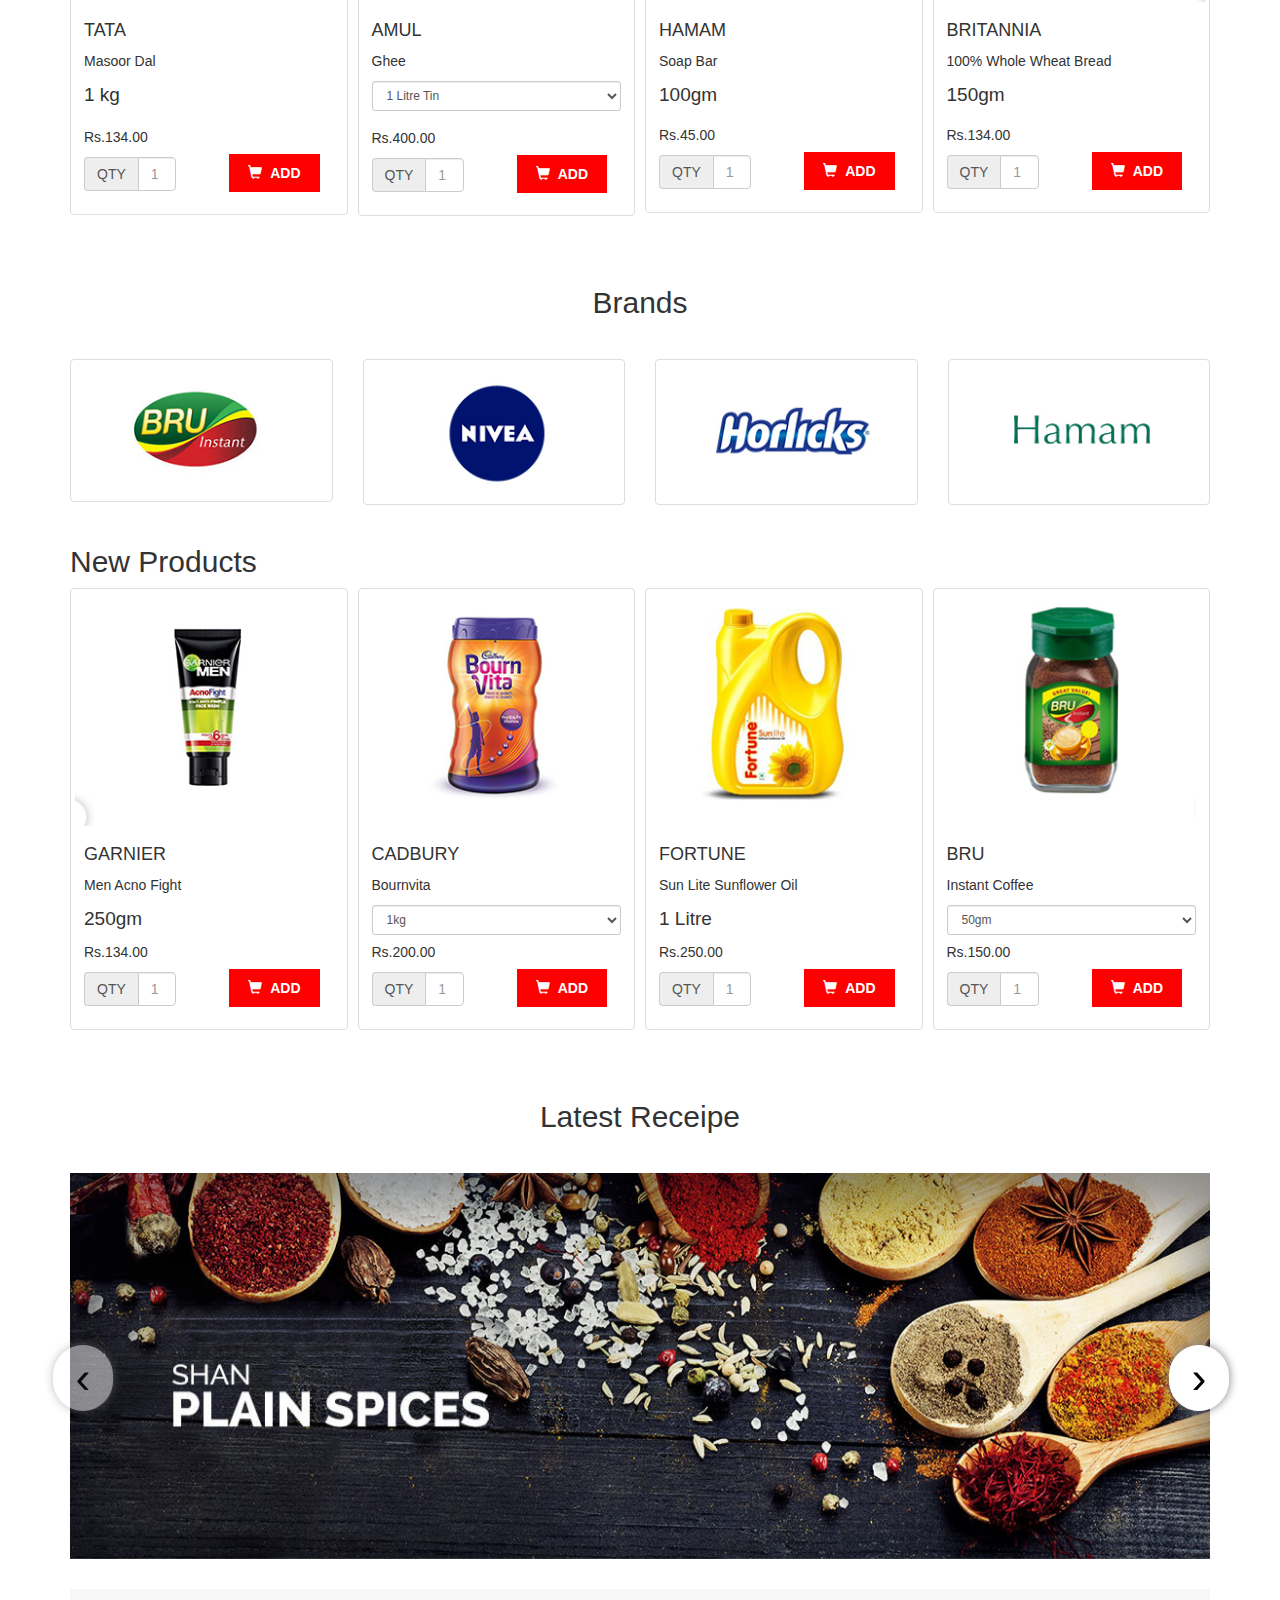
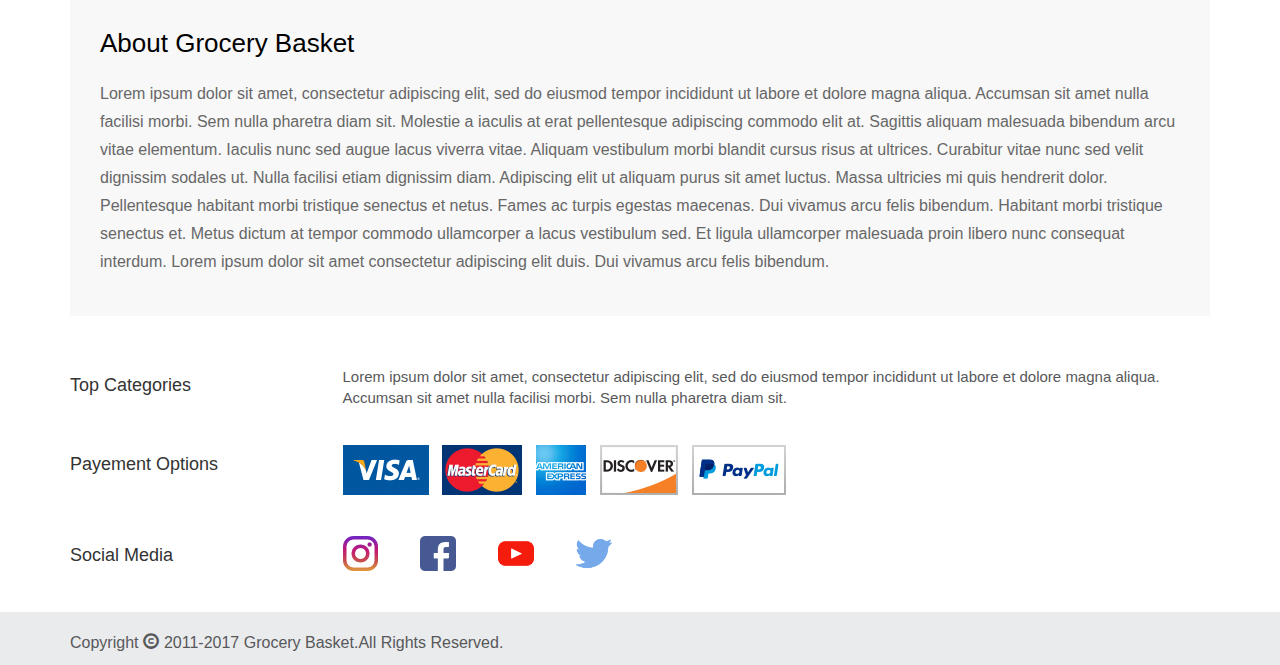
==== commit d2b8bfa4: "addtocart" ====
--- a/index.html
+++ b/index.html
@@ -15,6 +15,7 @@
       <link href="css/owl.carousel.min.css" rel="stylesheet">
       <link href="css/owl.theme.default.min.css" rel="stylesheet">
       <script src="js/jquery.min.js"></script>
+      <script src="js/functions.js"></script>
       <script src="js/bootstrap.min.js"></script>
       <script src="js/owl.carousel.min.js"></script>
       <link href="https://fonts.googleapis.com/css?family=Titillium+Web:300,400,600,700" rel="stylesheet">
@@ -212,7 +213,7 @@
                      <div class="media-body">
                         <ul>
                            <li>My Cart</li>
-                           <li>0 Items</li>
+                           <li>items</li>
                         </ul>
                      </div>
                   </div>
@@ -387,7 +388,7 @@
                            <span class="input-group-addon">QTY</span>
                            <input type="text" class="form-control" aria-label="Amount (to the nearest dollar)" placeholder="1">
                         </div>
-                        <a href="#" class="btn btn-default" role="button"><span class="glyphicon glyphicon-shopping-cart"></span>ADD</a></p>
+                        <a href="#" class="btn btn-default" role="button"id="addToCart" onclick="onAddClick()"><span class="glyphicon glyphicon-shopping-cart"></span>ADD</a></p>
                      </div>
                   </div>
                </div>
@@ -408,7 +409,7 @@
                            <span class="input-group-addon">QTY</span>
                            <input type="text" class="form-control" aria-label="Amount (to the nearest dollar)" placeholder="1">
                         </div>
-                        <a href="#" class="btn btn-default" role="button"><span class="glyphicon glyphicon-shopping-cart"></span>ADD</a></p>
+                        <a href="#" class="btn btn-default" role="button"id="addToCart" onclick="onAddClick()"><span class="glyphicon glyphicon-shopping-cart"></span>ADD</a></p>
                      </div>
                   </div>
                </div>
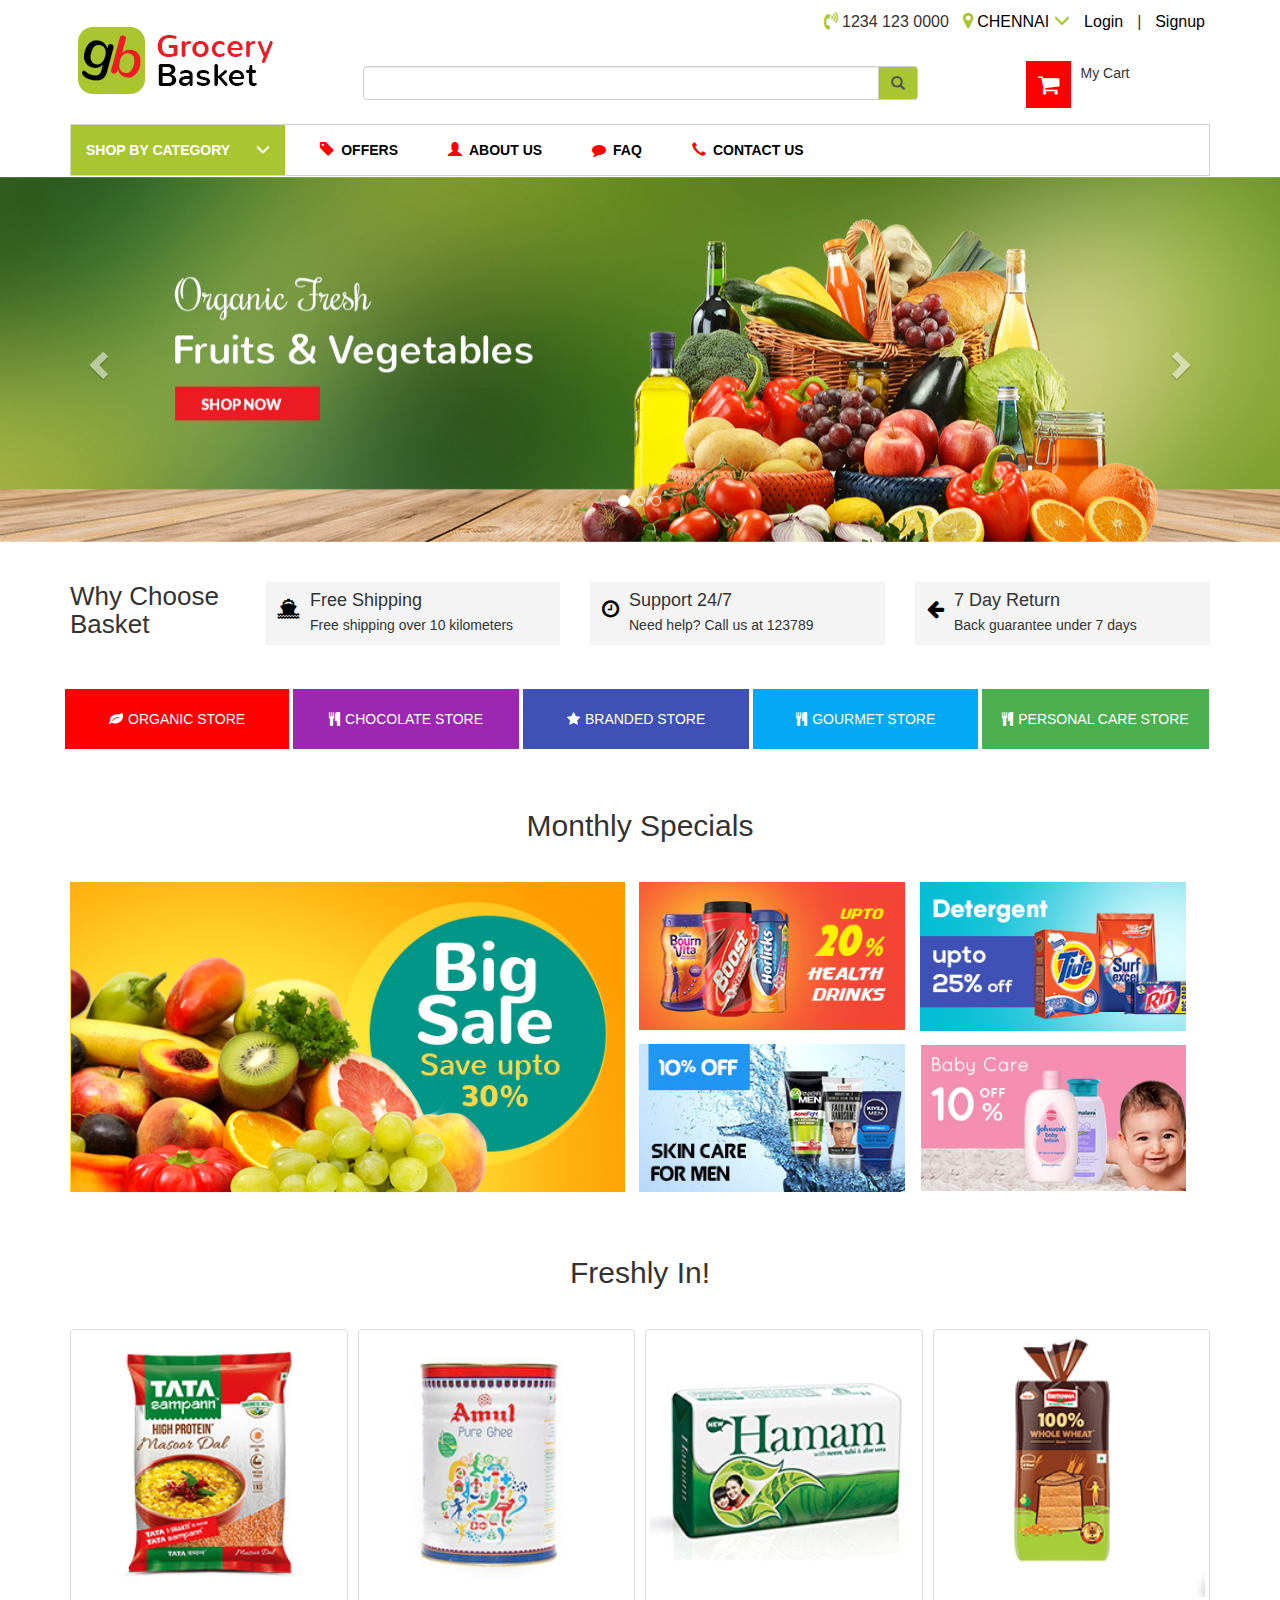
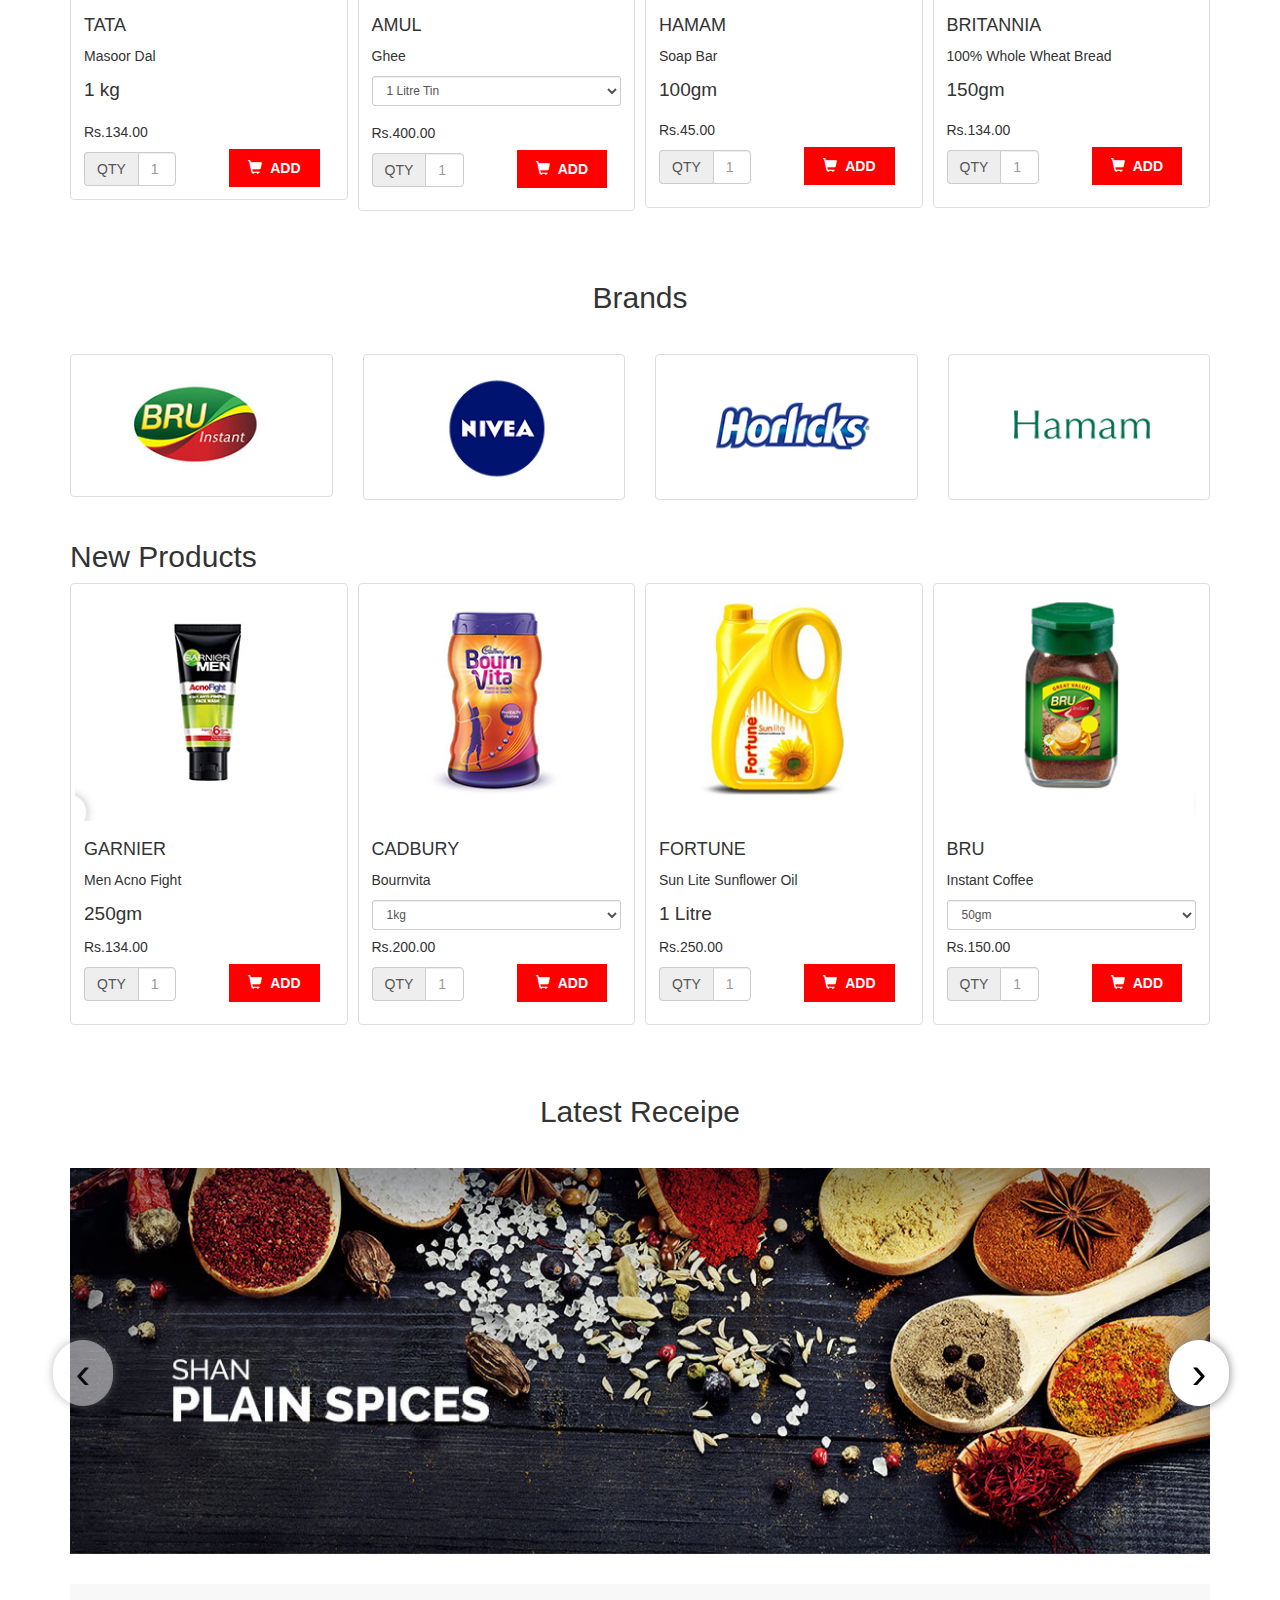
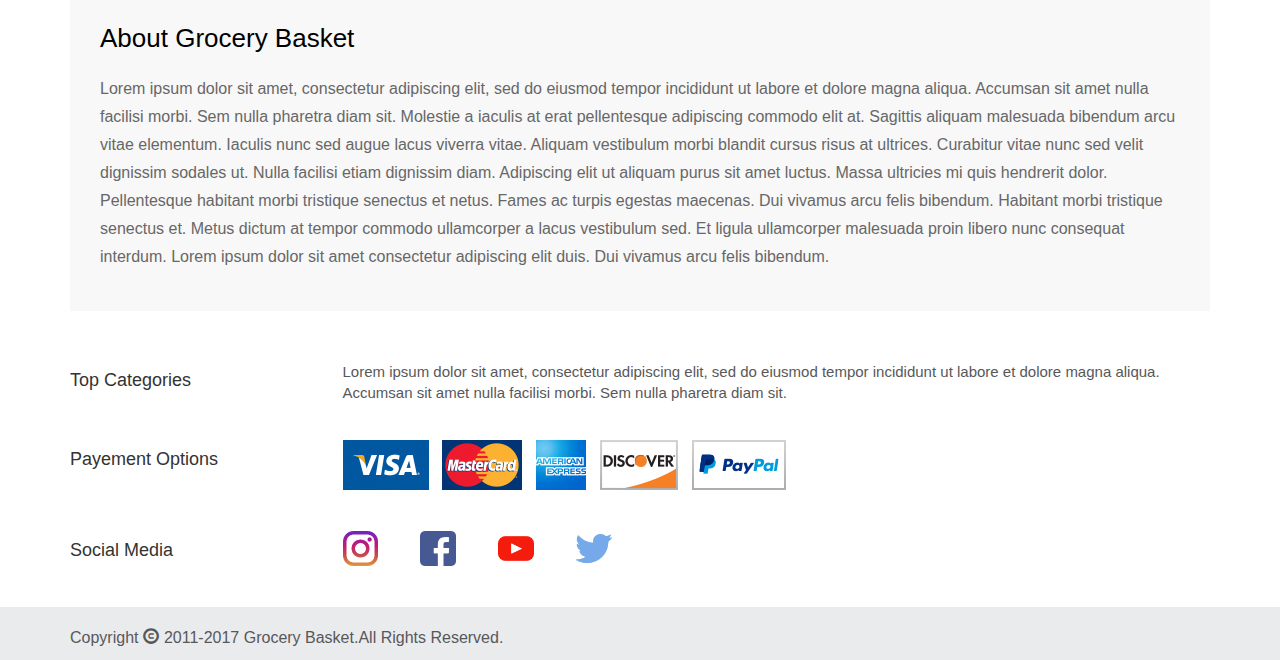
==== commit f4f42d01: "still trying to add button display" ====
--- a/index.html
+++ b/index.html
@@ -210,10 +210,11 @@
                         <i class="fa fa-shopping-cart" aria-hidden="true"></i>
                         </a>
                      </div>
-                     <div class="media-body">
+                     <div class="media-body" id="addToCart">
                         <ul>
                            <li>My Cart</li>
-                           <li>items</li>
+                           <p type="text" value="0" id="addToCart"></p>
+                           
                         </ul>
                      </div>
                   </div>
@@ -388,7 +389,7 @@
                            <span class="input-group-addon">QTY</span>
                            <input type="text" class="form-control" aria-label="Amount (to the nearest dollar)" placeholder="1">
                         </div>
-                        <a href="#" class="btn btn-default" role="button"id="addToCart" onclick="onAddClick()"><span class="glyphicon glyphicon-shopping-cart"></span>ADD</a></p>
+                        <button class="btn btn-danger" type="button" onclick="onAddClick()"><span class="glyphicon glyphicon-shopping-cart"></span>ADD</button>
                      </div>
                   </div>
                </div>
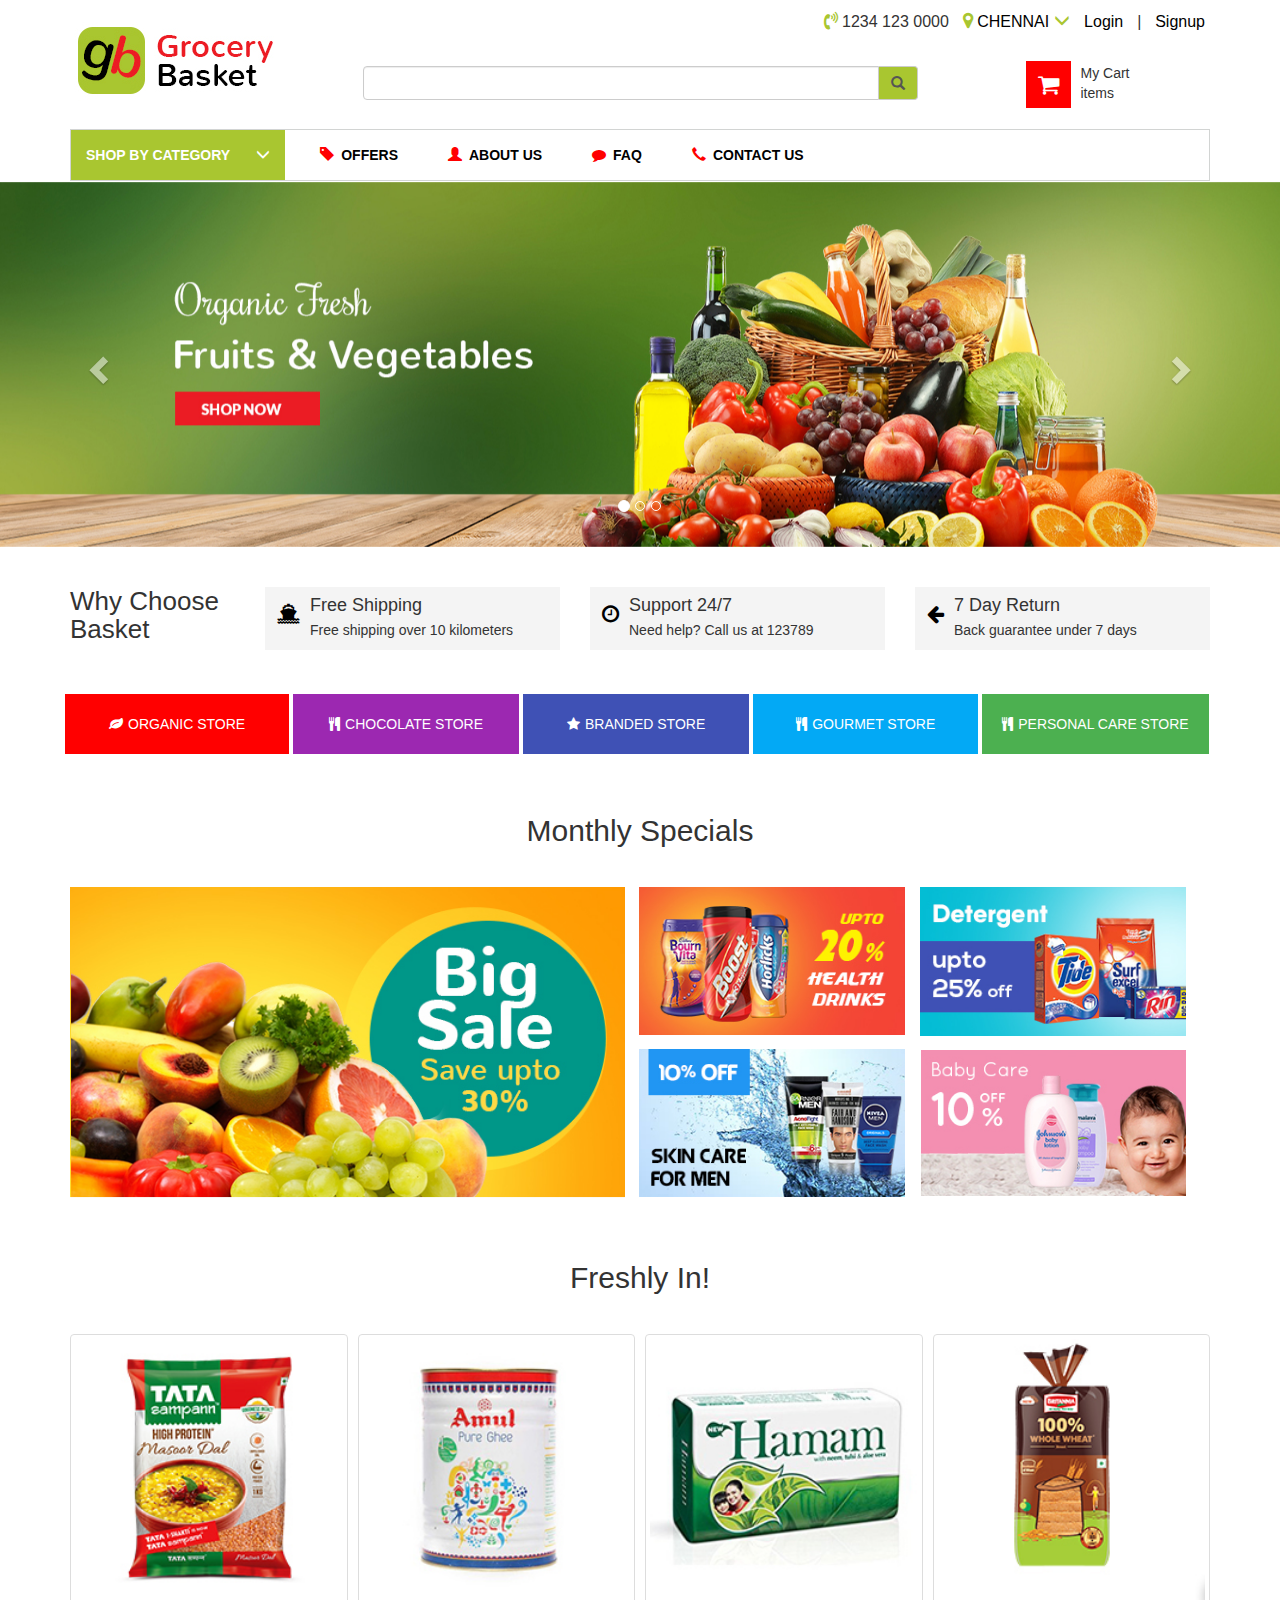
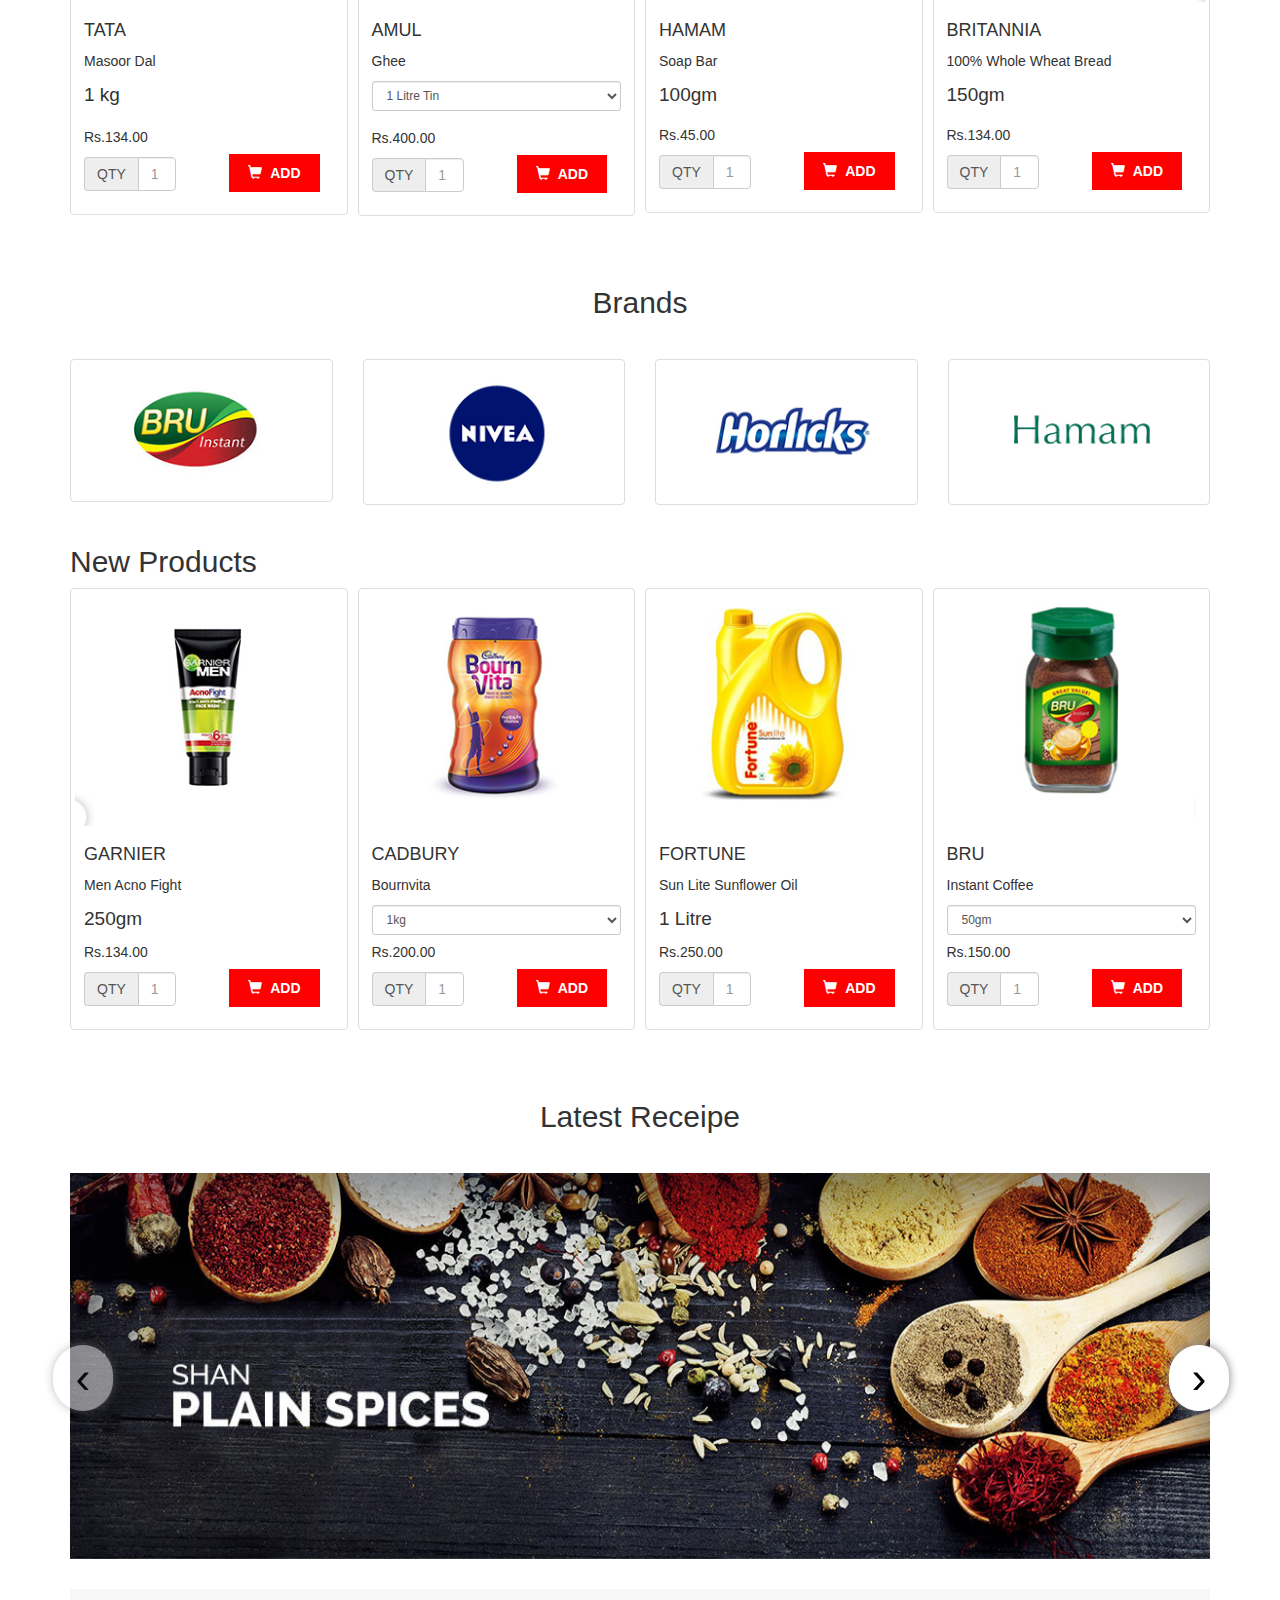
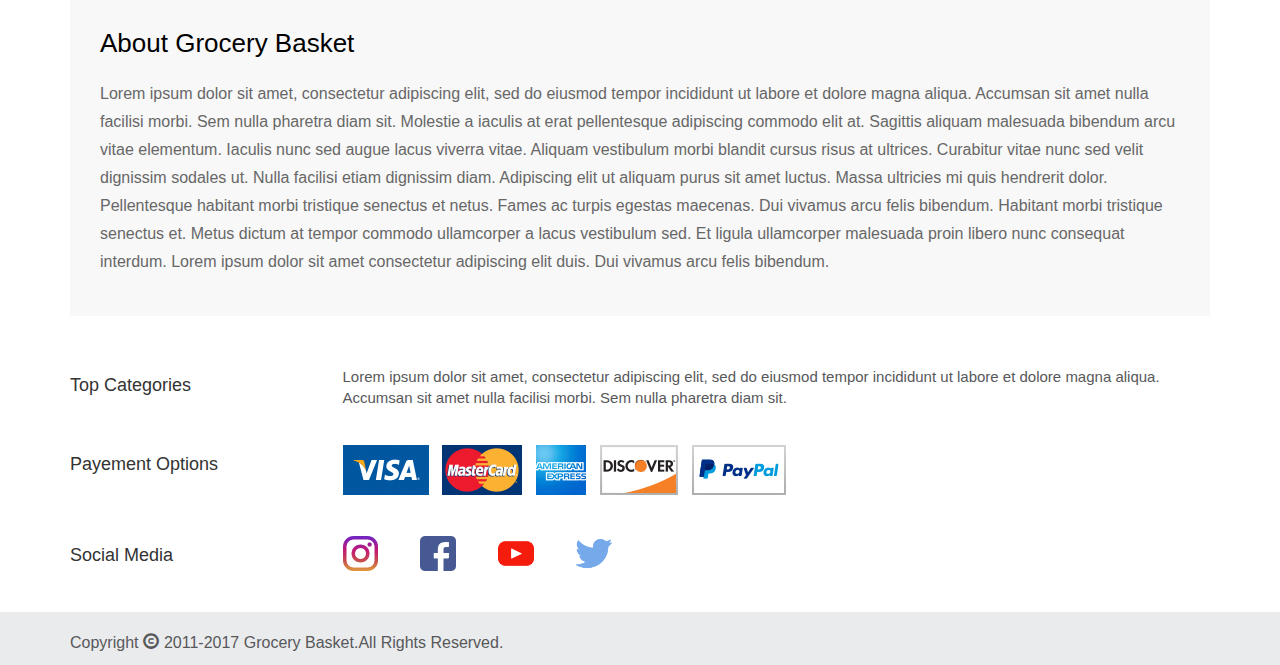
==== commit 2a8128bd: "Add files via upload" ====
--- a/index.html
+++ b/index.html
@@ -127,39 +127,7 @@
             </div>
          </div>
       </div>
-      <!--header top-->
-      <!--myModal-->
-      <!-- <div class="modal fade" id="myModal" tabindex="-1" role="dialog" aria-labelledby="myModalLabel"> -->
-         <!-- <div class="modal-dialog" role="document"> -->
-            <!-- <div class="modal-content"> -->
-               <!-- <div class="modal-body"> -->
-                  <!-- <div class="col-lg-5 col-md-5 col-sm-5 col-xs-12 loginl"> -->
-                     <!-- <h4>Login</h4> -->
-                     <!-- <p>Get access to your orders, wishlists and more</p> -->
-                     <!-- <img src="images/signin.png" class="img-responsive" alt="pic"> -->
-                  <!-- </div> -->
-                  <!-- <div class="col-lg-7 col-md-7 col-sm-7 col-xs-12"> -->
-                     <!-- <form> -->
-                        <!-- <div class="form-group"> -->
-                           <!-- <label for="exampleInputEmail1"></label> -->
-                           <!-- <input type="email" class="form-control" id="exampleInputEmail1" placeholder="Email"> -->
-                        <!-- </div> -->
-                        <!-- <div class="form-group"> -->
-                           <!-- <label for="exampleInputPassword1"></label> -->
-                           <!-- <input type="email" class="form-control" id="exampleInputEmail1" placeholder="Password"> -->
-                        <!-- </div> -->
-                     <!-- </form> -->
-                     <!-- <p><a href="#">Forgot your password?</a></p> -->
-                  <!-- </div> -->
-               <!-- </div> -->
-               <!-- <div class="modal-footer"> -->
-                  <!-- <button type="button" class="btn btn-primary">Login</button> -->
-               <!-- </div> -->
-            <!-- </div> -->
-         <!-- </div> -->
-      <!-- </div> -->
-      <!--myModal-->
-      <!--signup-->
+
       <div class="modal fade" id="signup" tabindex="-1" role="dialog" aria-labelledby="myModalLabel">
          <div class="modal-dialog" role="document">
             <div class="modal-content">
@@ -210,11 +178,10 @@
                         <i class="fa fa-shopping-cart" aria-hidden="true"></i>
                         </a>
                      </div>
-                     <div class="media-body" id="addToCart">
+                     <div class="media-body">
                         <ul>
                            <li>My Cart</li>
-                           <p type="text" value="0" id="addToCart"></p>
-                           
+                           <li><p id = "addToCart">items</p></li>
                         </ul>
                      </div>
                   </div>
@@ -389,7 +356,7 @@
                            <span class="input-group-addon">QTY</span>
                            <input type="text" class="form-control" aria-label="Amount (to the nearest dollar)" placeholder="1">
                         </div>
-                        <button class="btn btn-danger" type="button" onclick="onAddClick()"><span class="glyphicon glyphicon-shopping-cart"></span>ADD</button>
+                        <a href="#" class="btn btn-default" role="button"id="addToCart" onclick="onAddClick()"><span class="glyphicon glyphicon-shopping-cart"></span>ADD</a></p>
                      </div>
                   </div>
                </div>
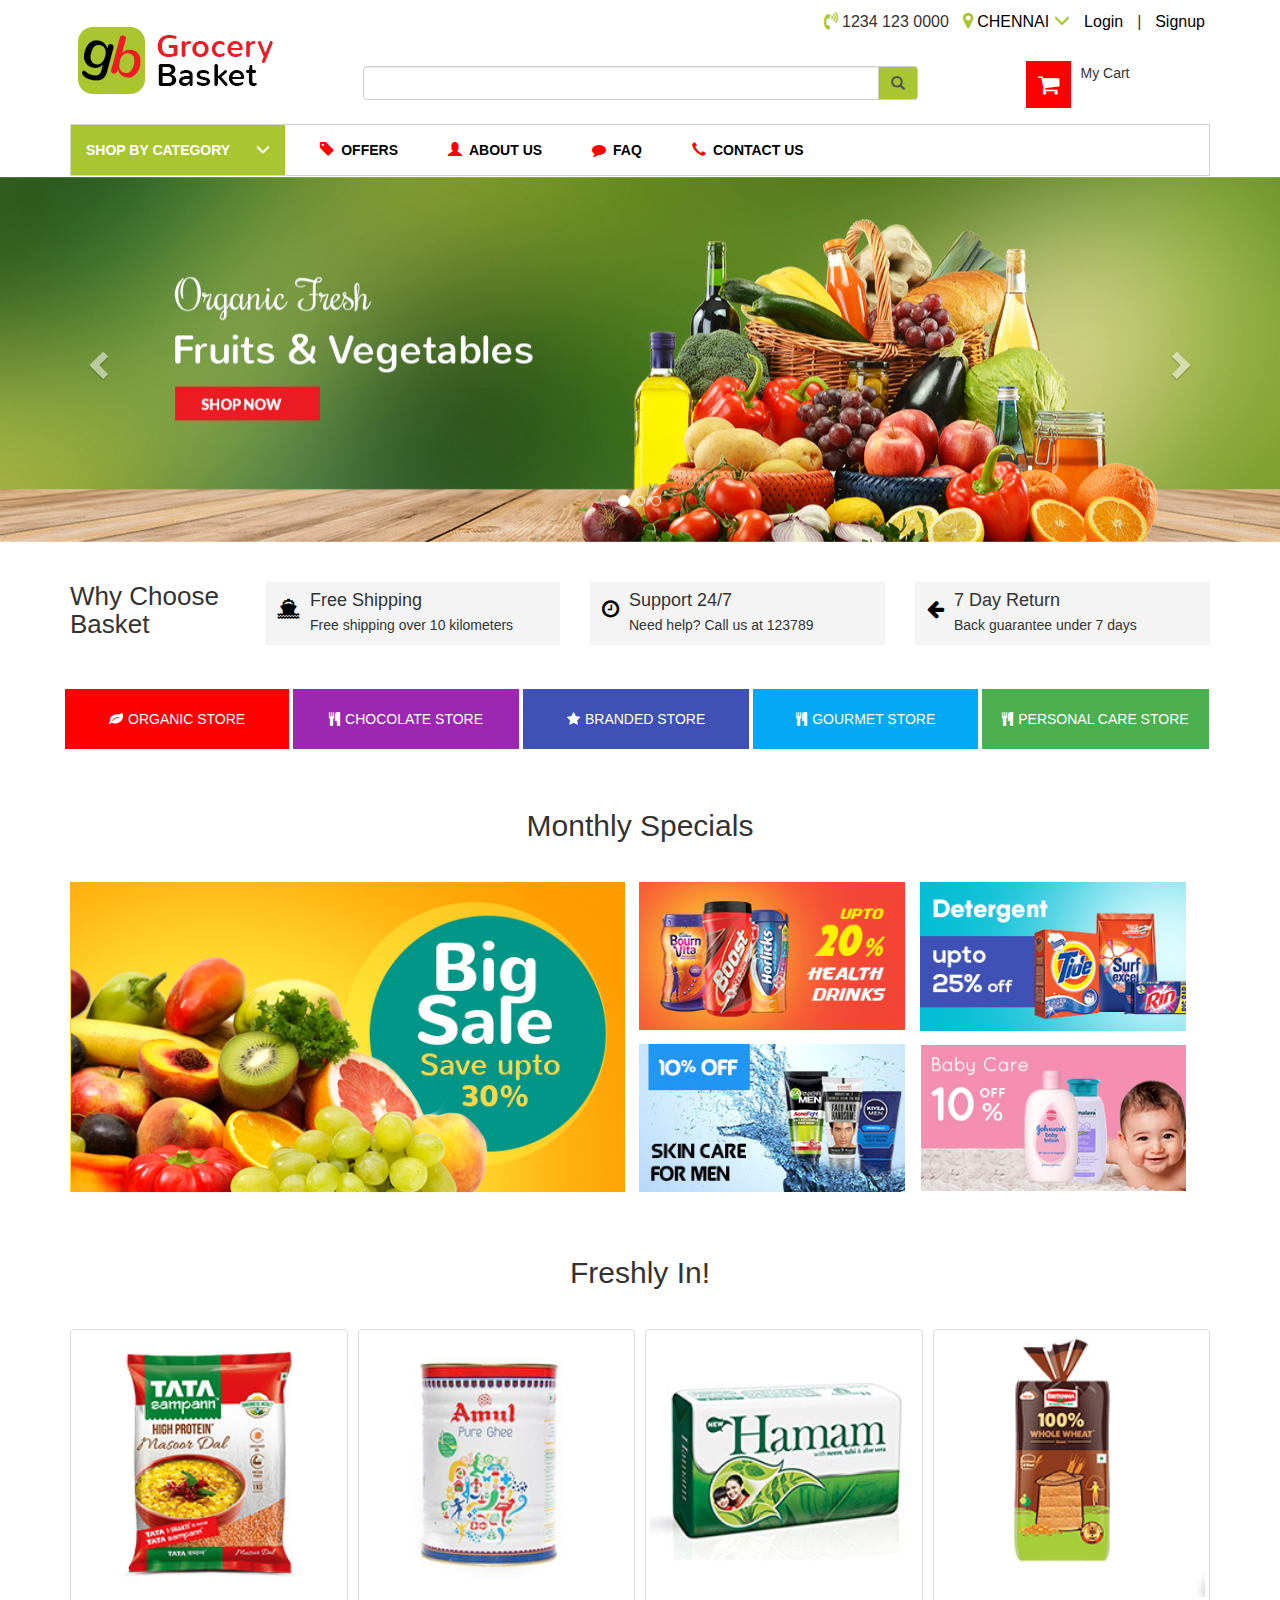
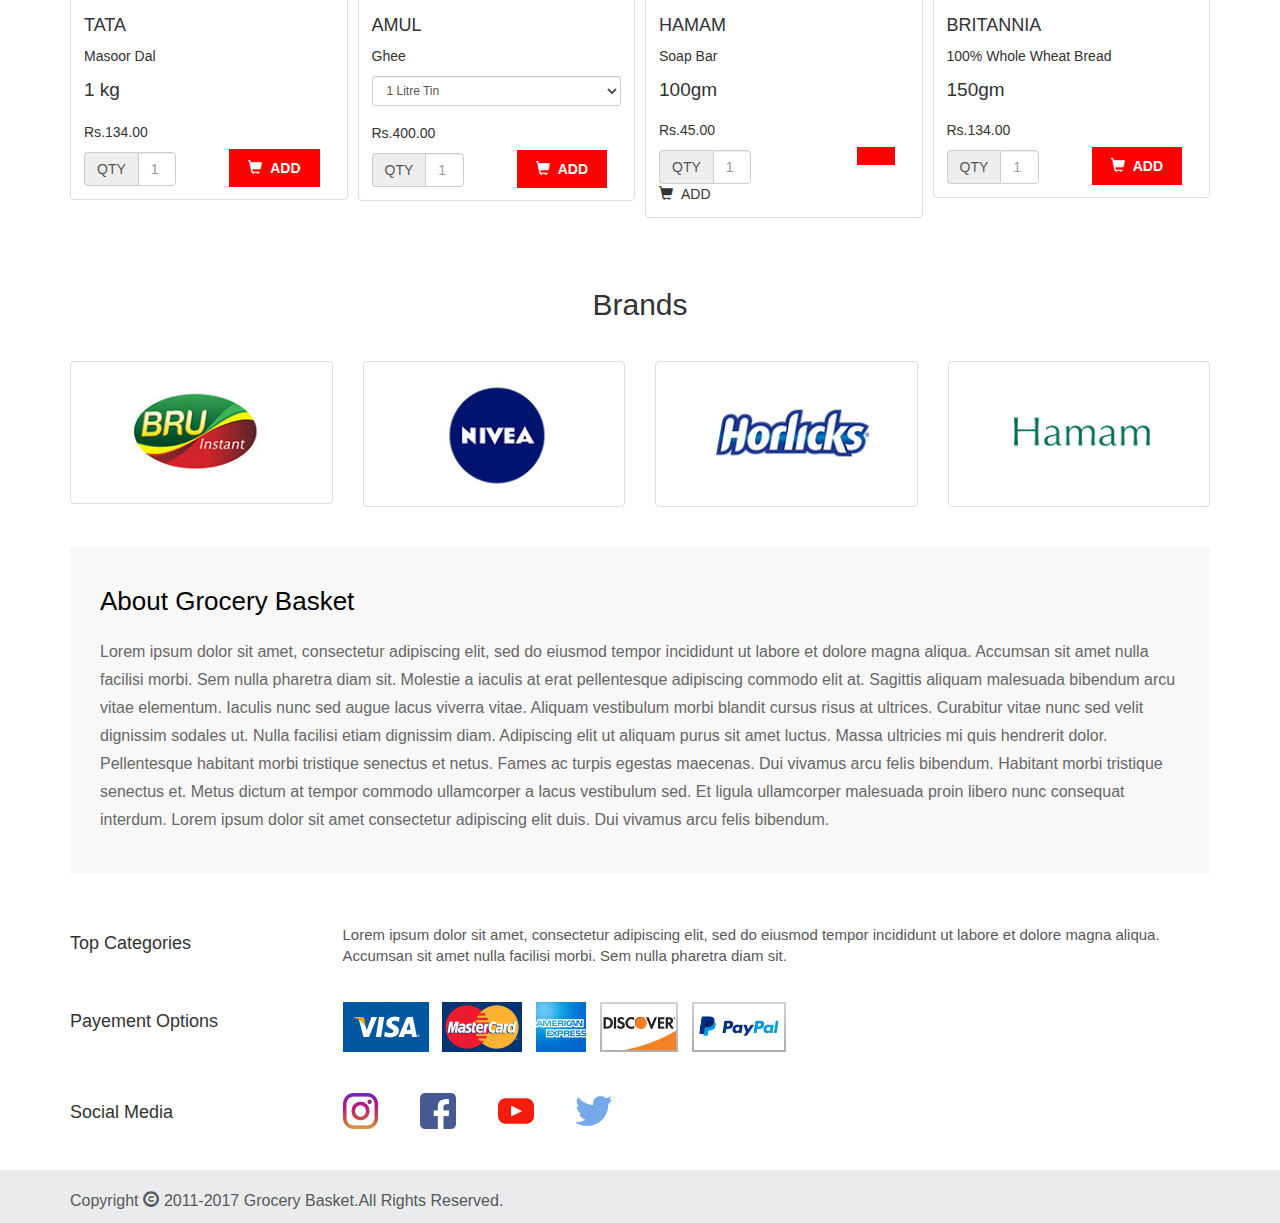
==== commit 41b1b838: "fixed add to cart" ====
--- a/index.html
+++ b/index.html
@@ -181,7 +181,7 @@
                      <div class="media-body">
                         <ul>
                            <li>My Cart</li>
-                           <li><p id = "addToCart">items</p></li>
+                           <li><p id = "addToCart"></p></li>
                         </ul>
                      </div>
                   </div>
@@ -356,7 +356,7 @@
                            <span class="input-group-addon">QTY</span>
                            <input type="text" class="form-control" aria-label="Amount (to the nearest dollar)" placeholder="1">
                         </div>
-                        <a href="#" class="btn btn-default" role="button"id="addToCart" onclick="onAddClick()"><span class="glyphicon glyphicon-shopping-cart"></span>ADD</a></p>
+                        <button class="btn btn-default" type="button" onclick="onAddClick()"><span class="glyphicon glyphicon-shopping-cart"></span>ADD</button>
                      </div>
                   </div>
                </div>
@@ -377,7 +377,7 @@
                            <span class="input-group-addon">QTY</span>
                            <input type="text" class="form-control" aria-label="Amount (to the nearest dollar)" placeholder="1">
                         </div>
-                        <a href="#" class="btn btn-default" role="button"id="addToCart" onclick="onAddClick()"><span class="glyphicon glyphicon-shopping-cart"></span>ADD</a></p>
+                        <button class="btn btn-default" type="button" onclick="onAddClick()"><span class="glyphicon glyphicon-shopping-cart"></span>ADD</button>
                      </div>
                   </div>
                </div>
@@ -394,7 +394,7 @@
                            <span class="input-group-addon">QTY</span>
                            <input type="text" class="form-control" aria-label="Amount (to the nearest dollar)" placeholder="1">
                         </div>
-                        <a href="#" class="btn btn-default" role="button"><span class="glyphicon glyphicon-shopping-cart"></span>ADD</a></p>
+                        <button class="btn btn-default" type="button" onclick="onAddClick()"></button><span class="glyphicon glyphicon-shopping-cart"></span>ADD</button>
                      </div>
                   </div>
                </div>
@@ -411,7 +411,7 @@
                            <span class="input-group-addon">QTY</span>
                            <input type="text" class="form-control" aria-label="Amount (to the nearest dollar)" placeholder="1">
                         </div>
-                        <a href="#" class="btn btn-default" role="button"><span class="glyphicon glyphicon-shopping-cart"></span>ADD</a></p>
+                        <button class="btn btn-default" type="button" onclick="onAddClick()"><span class="glyphicon glyphicon-shopping-cart"></span>ADD</button>
                      </div>
                   </div>
                </div>
@@ -445,7 +445,7 @@
          </div>
       </div>
 	  </div>
-      <div class="new-product">
+     <!--<div class="new-product">
          <div class="container">
             <h2>New Products</h2>
             <div class="owl-carousel owl-theme" id="owl-demo2">
@@ -540,7 +540,7 @@
 	  </div>
 	  </div>
 	  </div>
-	  </div>
+	  </div>-->
 	  
 	  <div class="about">
 	  <div class="container">
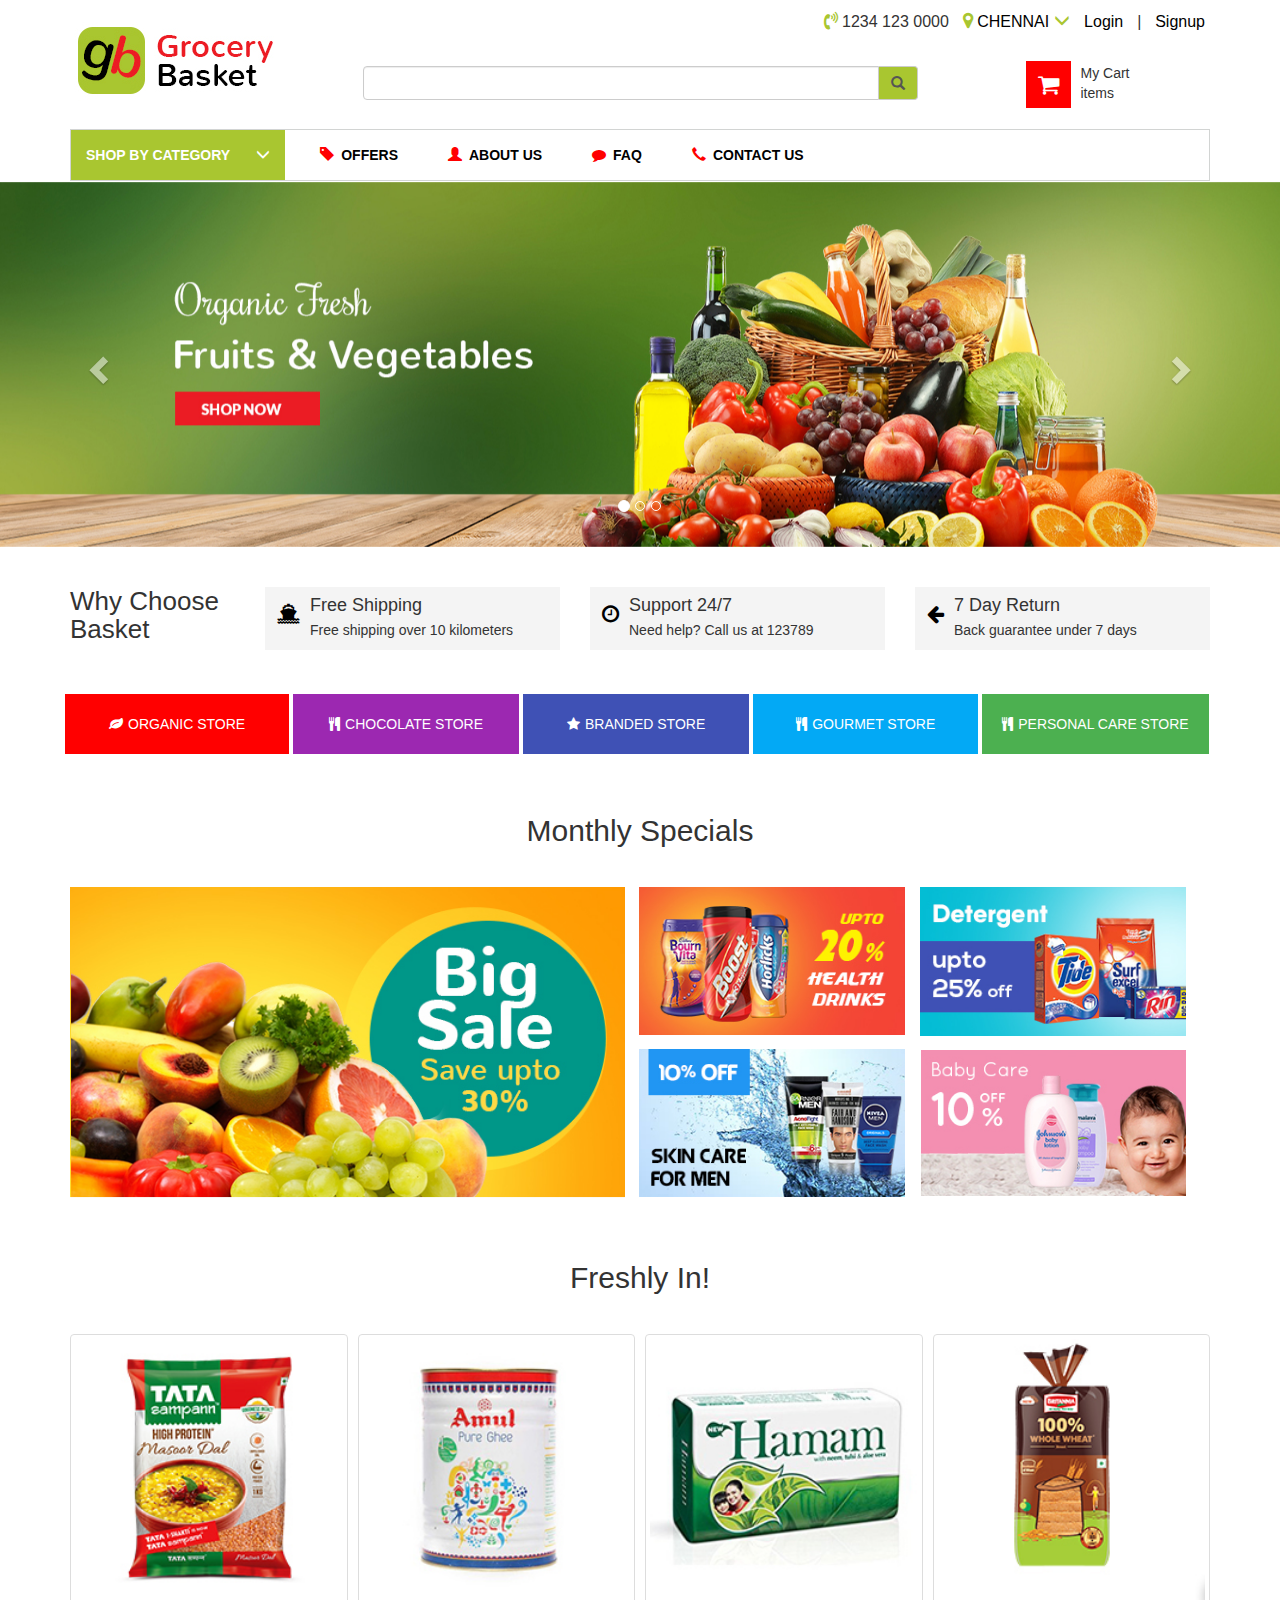
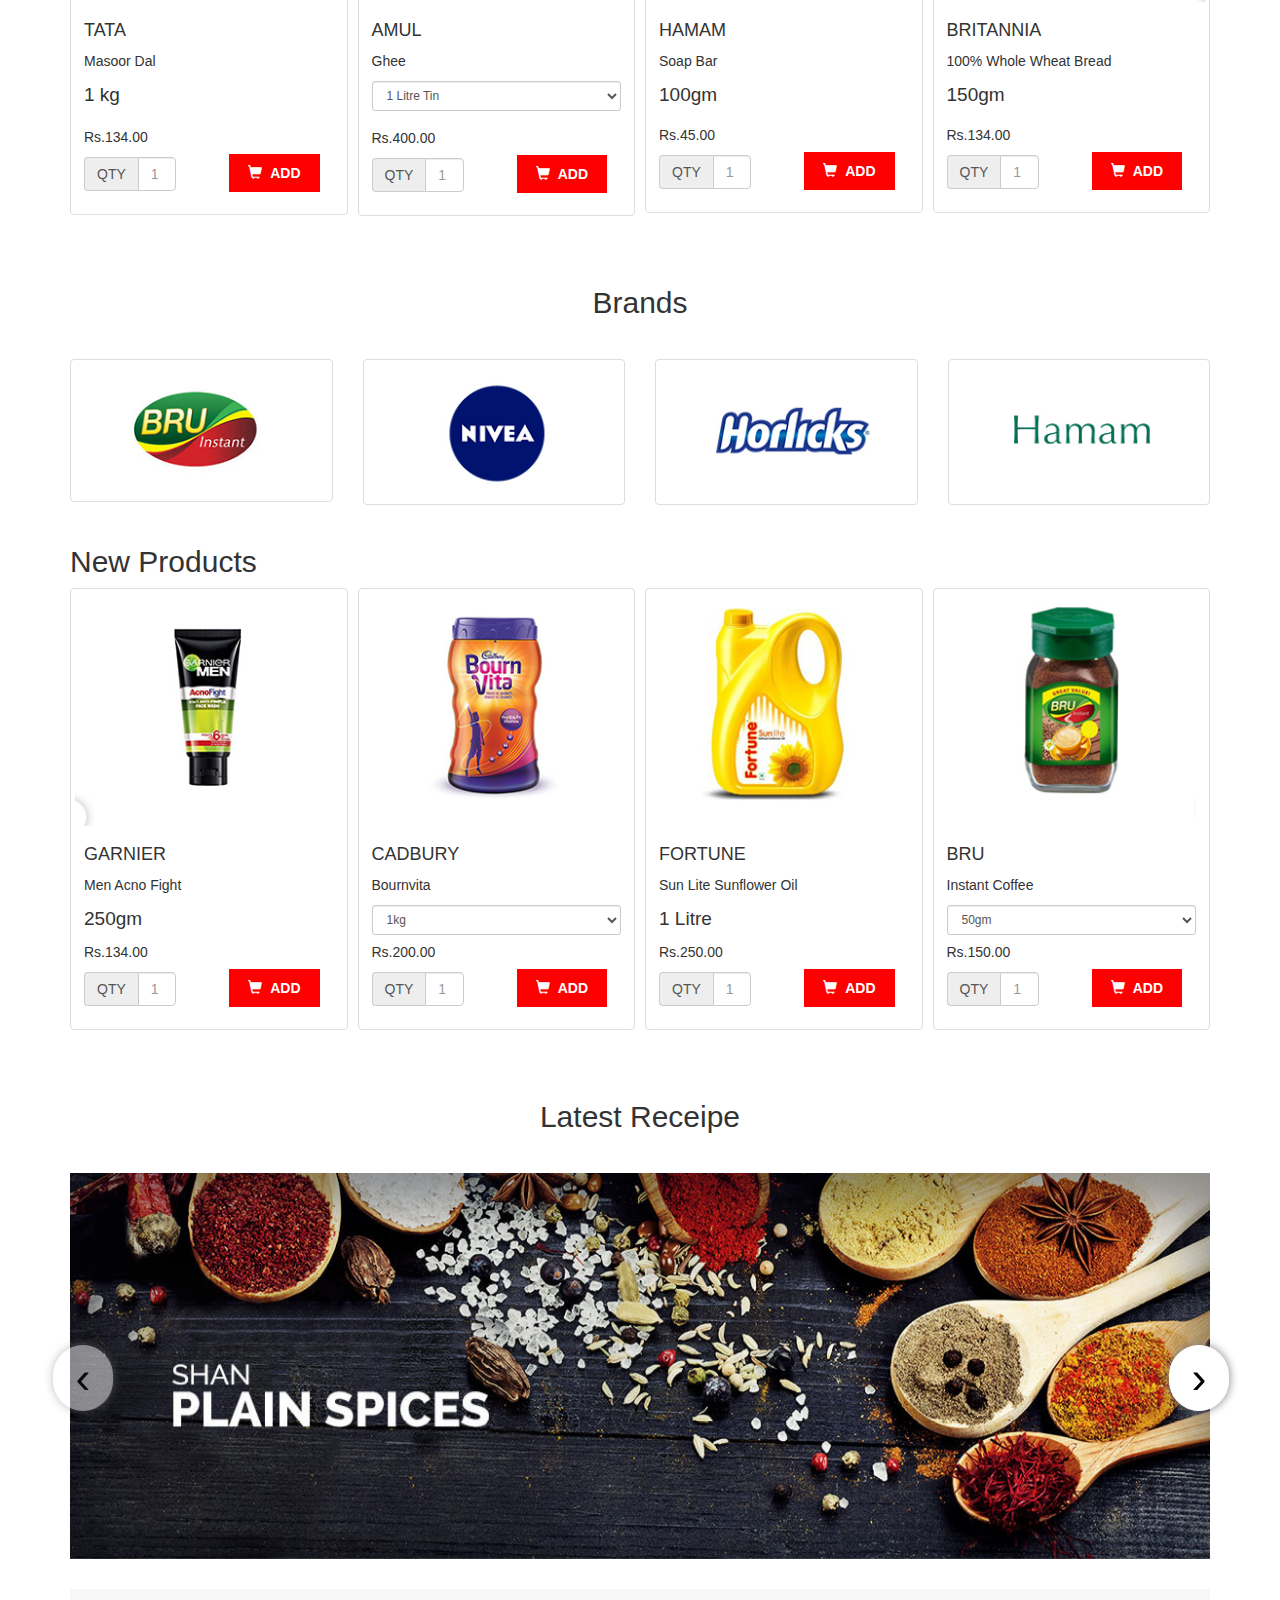
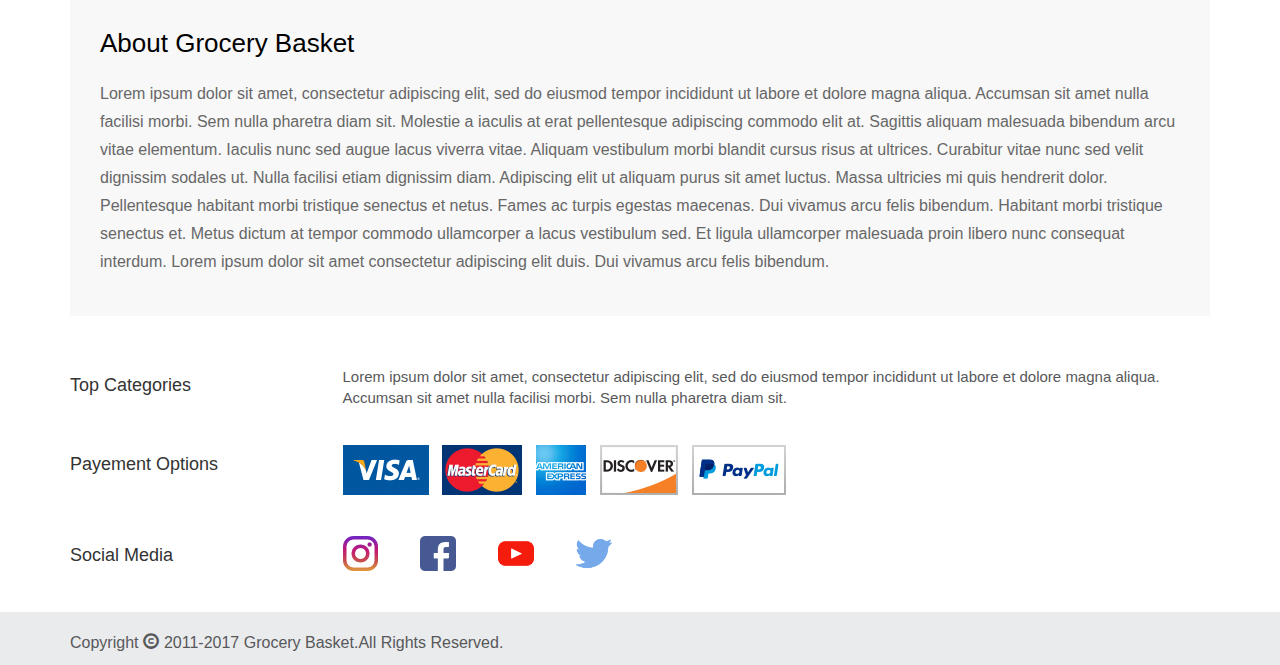
==== commit 97ad43e7: "Add files via upload" ====
--- a/index.html
+++ b/index.html
@@ -174,14 +174,14 @@
                <div class="col-lg-3 col-md-3 col-sm-3 col-xs-12">
                   <div class="media">
                      <div class="media-left">
-                        <a href="#">
+                        <a href="cart.html">
                         <i class="fa fa-shopping-cart" aria-hidden="true"></i>
                         </a>
                      </div>
                      <div class="media-body">
                         <ul>
                            <li>My Cart</li>
-                           <li><p id = "addToCart"></p></li>
+                           <li><p id = "addToCart">items</p></li>
                         </ul>
                      </div>
                   </div>
@@ -343,7 +343,7 @@
          <div class="container">
             <h2>Freshly In!</h2>
             <div class="owl-carousel owl-theme" id="owl-demo">
-               <div class="item item1">
+               <div class="item item1 dhal">
                   <div class="thumbnail">
                      <img src="images/p1.png" alt="dal" class="img-responsive">
                      <div class="caption">
@@ -356,11 +356,11 @@
                            <span class="input-group-addon">QTY</span>
                            <input type="text" class="form-control" aria-label="Amount (to the nearest dollar)" placeholder="1">
                         </div>
-                        <button class="btn btn-default" type="button" onclick="onAddClick()"><span class="glyphicon glyphicon-shopping-cart"></span>ADD</button>
-                     </div>
-                  </div>
-               </div>
-               <div class="item item2">
+                        <a href="#" class="btn btn-default" role="button"id="addToCart" onclick="onAddClick()"><span class="glyphicon glyphicon-shopping-cart"></span>ADD</a></p>
+                     </div>
+                  </div>
+               </div>
+               <div class="item item2 ghee">
                   <div class="thumbnail">
                      <img src="images/p2.png" alt="dal" class="img-responsive">
                      <div class="caption">
@@ -377,11 +377,11 @@
                            <span class="input-group-addon">QTY</span>
                            <input type="text" class="form-control" aria-label="Amount (to the nearest dollar)" placeholder="1">
                         </div>
-                        <button class="btn btn-default" type="button" onclick="onAddClick()"><span class="glyphicon glyphicon-shopping-cart"></span>ADD</button>
-                     </div>
-                  </div>
-               </div>
-               <div class="item item3">
+                        <a href="#" class="btn btn-default" role="button"id="addToCart" onclick="onAddClick()" ><span class="glyphicon glyphicon-shopping-cart"></span>ADD</a></p>
+                     </div>
+                  </div>
+               </div>
+               <div class="item item3 hamam">
                   <div class="thumbnail">
                      <img src="images/p3.png" alt="dal" class="img-responsive">
                      <div class="caption">
@@ -394,11 +394,11 @@
                            <span class="input-group-addon">QTY</span>
                            <input type="text" class="form-control" aria-label="Amount (to the nearest dollar)" placeholder="1">
                         </div>
-                        <button class="btn btn-default" type="button" onclick="onAddClick()"></button><span class="glyphicon glyphicon-shopping-cart"></span>ADD</button>
-                     </div>
-                  </div>
-               </div>
-               <div class="item item4">
+                        <a href="#" class="btn btn-default" role="button"><span class="glyphicon glyphicon-shopping-cart"></span>ADD</a></p>
+                     </div>
+                  </div>
+               </div>
+               <div class="item item4 bread">
                   <div class="thumbnail">
                      <img src="images/p4.png" alt="dal" class="img-responsive">
                      <div class="caption">
@@ -411,7 +411,7 @@
                            <span class="input-group-addon">QTY</span>
                            <input type="text" class="form-control" aria-label="Amount (to the nearest dollar)" placeholder="1">
                         </div>
-                        <button class="btn btn-default" type="button" onclick="onAddClick()"><span class="glyphicon glyphicon-shopping-cart"></span>ADD</button>
+                        <a href="#" class="btn btn-default" role="button"><span class="glyphicon glyphicon-shopping-cart"></span>ADD</a></p>
                      </div>
                   </div>
                </div>
@@ -445,7 +445,7 @@
          </div>
       </div>
 	  </div>
-     <!--<div class="new-product">
+      <div class="new-product">
          <div class="container">
             <h2>New Products</h2>
             <div class="owl-carousel owl-theme" id="owl-demo2">
@@ -540,7 +540,7 @@
 	  </div>
 	  </div>
 	  </div>
-	  </div>-->
+	  </div>
 	  
 	  <div class="about">
 	  <div class="container">
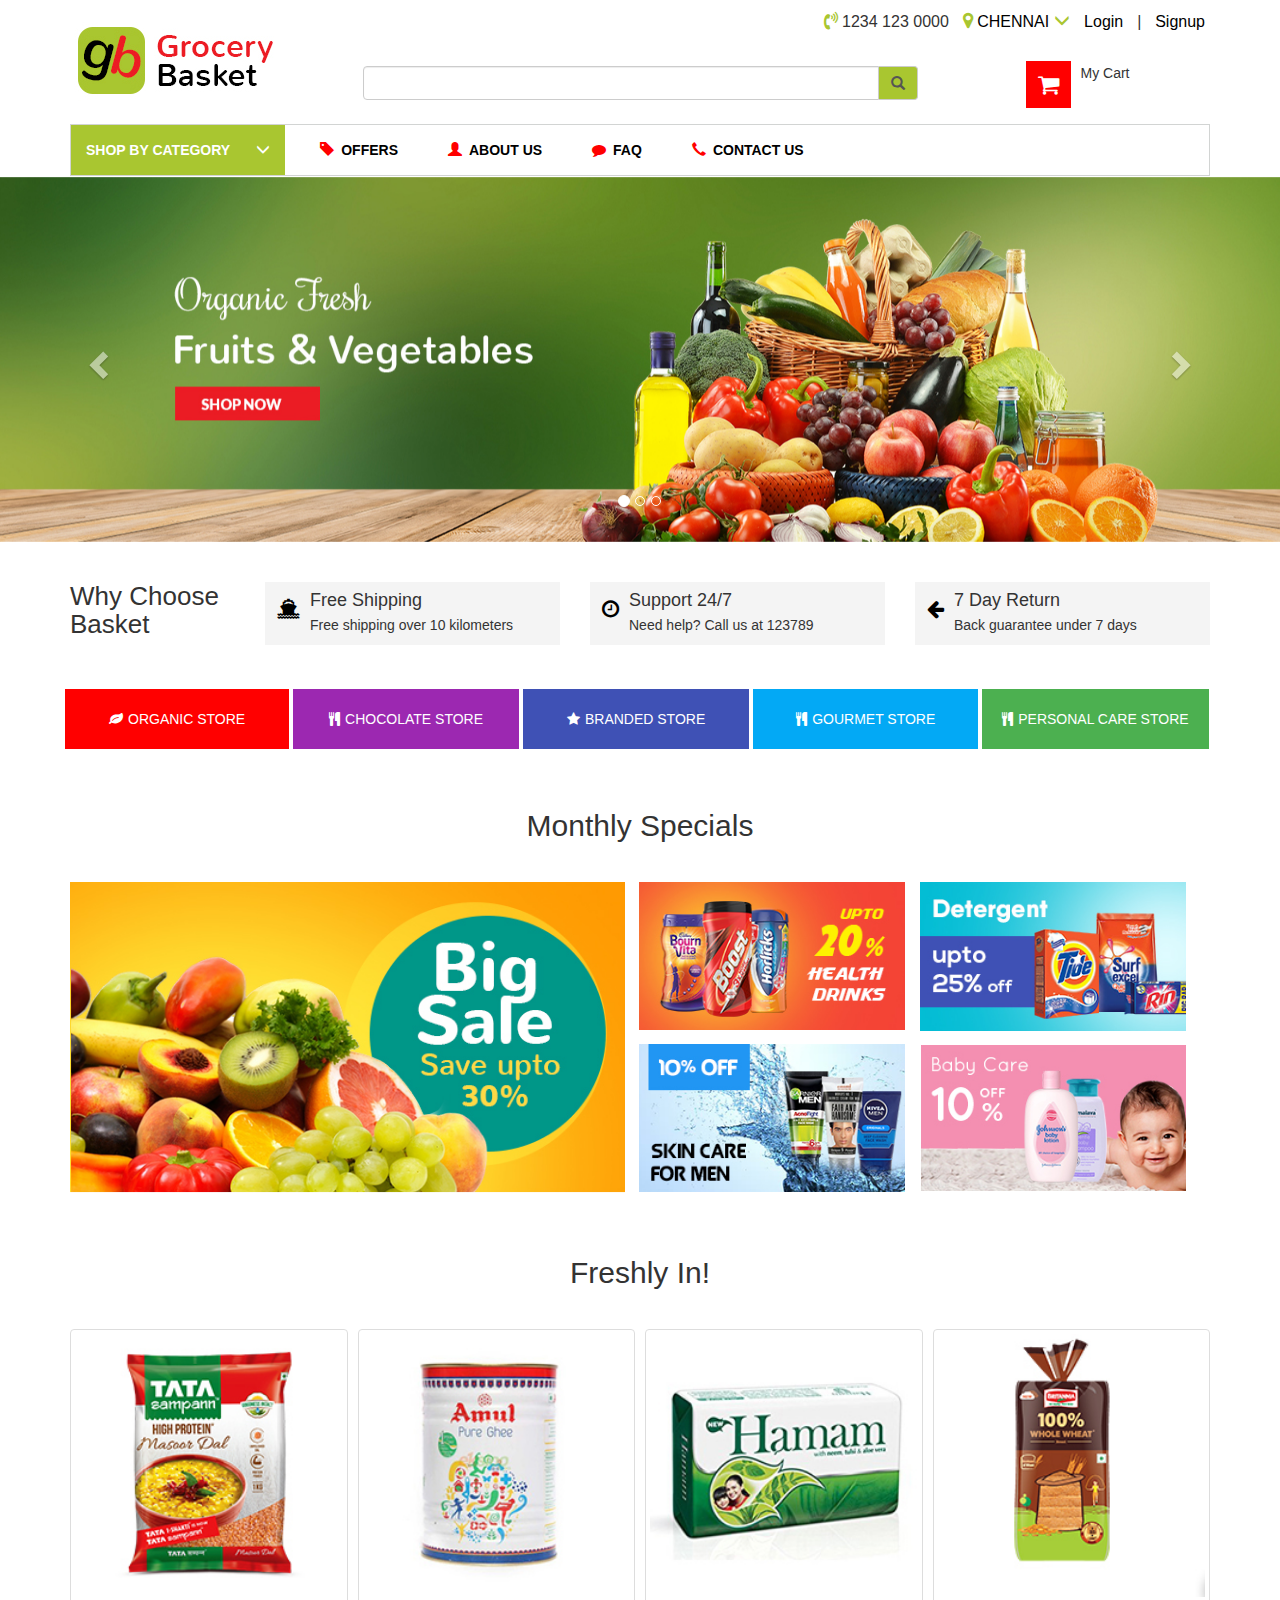
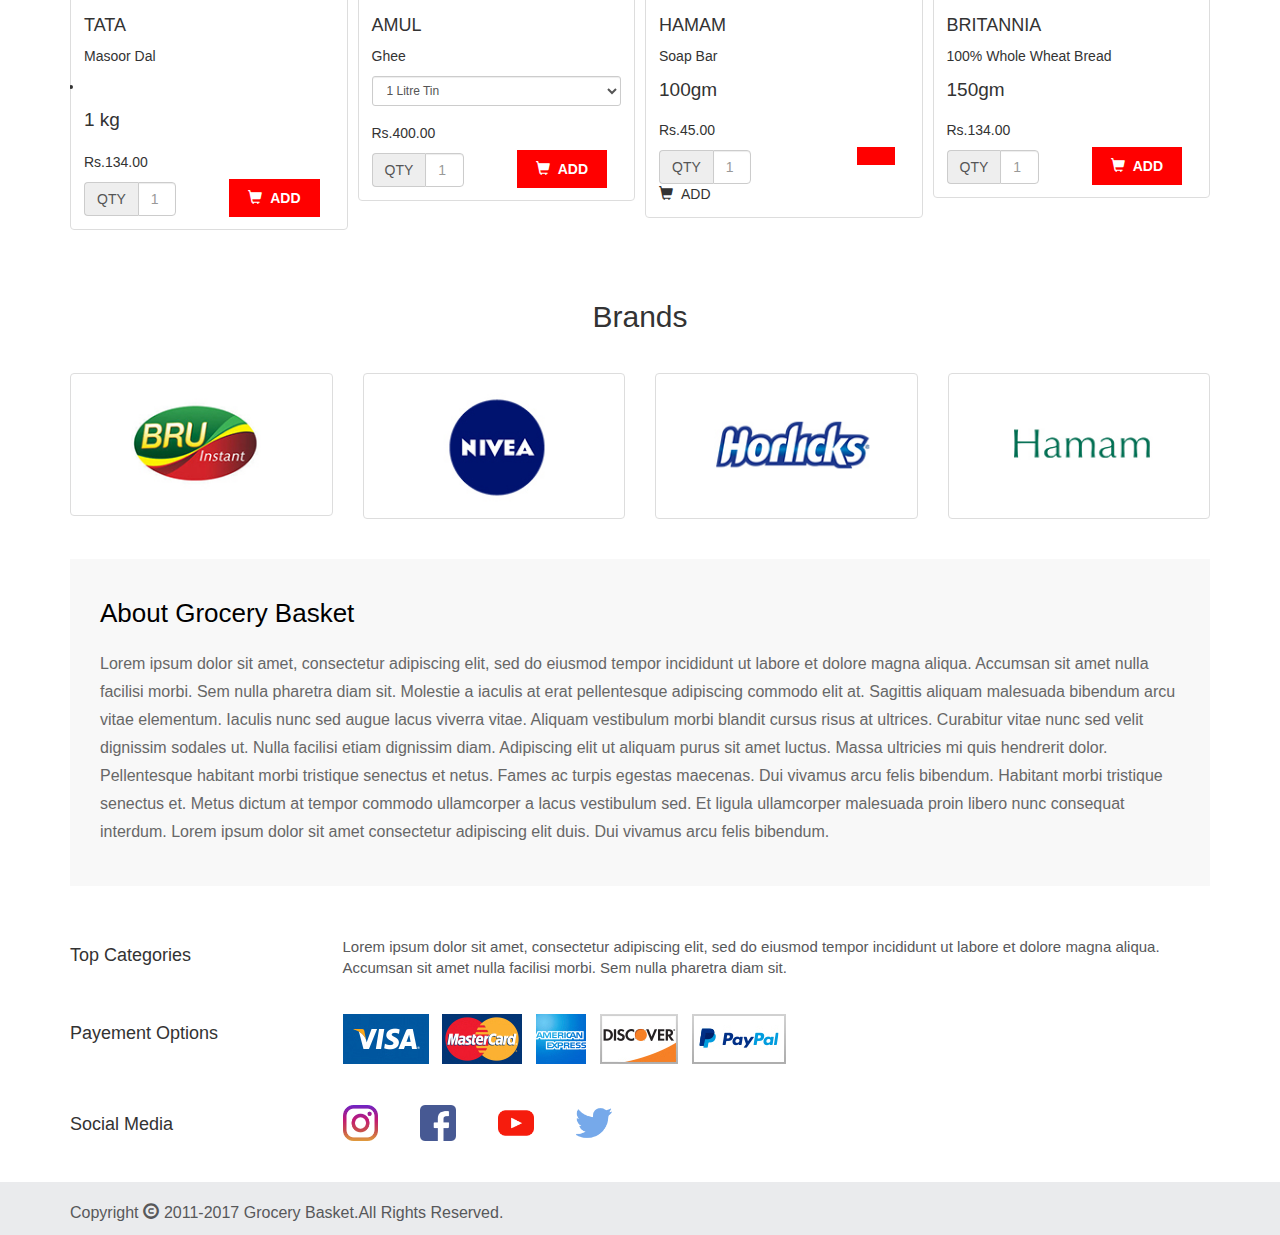
==== commit ff37cf6b: "attempt at adding item to cart" ====
--- a/index.html
+++ b/index.html
@@ -174,14 +174,14 @@
                <div class="col-lg-3 col-md-3 col-sm-3 col-xs-12">
                   <div class="media">
                      <div class="media-left">
-                        <a href="cart.html">
+                        <a href="#">
                         <i class="fa fa-shopping-cart" aria-hidden="true"></i>
                         </a>
                      </div>
                      <div class="media-body">
                         <ul>
                            <li>My Cart</li>
-                           <li><p id = "addToCart">items</p></li>
+                           <li><p id = "addToCart"></p></li>
                         </ul>
                      </div>
                   </div>
@@ -343,12 +343,13 @@
          <div class="container">
             <h2>Freshly In!</h2>
             <div class="owl-carousel owl-theme" id="owl-demo">
-               <div class="item item1 dhal">
+               <div class="item item1">
                   <div class="thumbnail">
                      <img src="images/p1.png" alt="dal" class="img-responsive">
                      <div class="caption">
                         <h4>TATA</h4>
                         <p>Masoor Dal</p>
+                        <li><p id = "masoordal"></p></li>
                         <p class="weightP">1 kg</p>
                         <p class="price">Rs.134.00</p>
                         <p class="bottom">
@@ -356,11 +357,11 @@
                            <span class="input-group-addon">QTY</span>
                            <input type="text" class="form-control" aria-label="Amount (to the nearest dollar)" placeholder="1">
                         </div>
-                        <a href="#" class="btn btn-default" role="button"id="addToCart" onclick="onAddClick()"><span class="glyphicon glyphicon-shopping-cart"></span>ADD</a></p>
-                     </div>
-                  </div>
-               </div>
-               <div class="item item2 ghee">
+                        <button class="btn btn-default" type="button" onclick="onAddClick()"><span class="glyphicon glyphicon-shopping-cart"></span>ADD</button>
+                     </div>
+                  </div>
+               </div>
+               <div class="item item2">
                   <div class="thumbnail">
                      <img src="images/p2.png" alt="dal" class="img-responsive">
                      <div class="caption">
@@ -377,11 +378,11 @@
                            <span class="input-group-addon">QTY</span>
                            <input type="text" class="form-control" aria-label="Amount (to the nearest dollar)" placeholder="1">
                         </div>
-                        <a href="#" class="btn btn-default" role="button"id="addToCart" onclick="onAddClick()" ><span class="glyphicon glyphicon-shopping-cart"></span>ADD</a></p>
-                     </div>
-                  </div>
-               </div>
-               <div class="item item3 hamam">
+                        <button class="btn btn-default" type="button" onclick="onAddClick()"><span class="glyphicon glyphicon-shopping-cart"></span>ADD</button>
+                     </div>
+                  </div>
+               </div>
+               <div class="item item3">
                   <div class="thumbnail">
                      <img src="images/p3.png" alt="dal" class="img-responsive">
                      <div class="caption">
@@ -394,11 +395,11 @@
                            <span class="input-group-addon">QTY</span>
                            <input type="text" class="form-control" aria-label="Amount (to the nearest dollar)" placeholder="1">
                         </div>
-                        <a href="#" class="btn btn-default" role="button"><span class="glyphicon glyphicon-shopping-cart"></span>ADD</a></p>
-                     </div>
-                  </div>
-               </div>
-               <div class="item item4 bread">
+                        <button class="btn btn-default" type="button" onclick="onAddClick()"></button><span class="glyphicon glyphicon-shopping-cart"></span>ADD</button>
+                     </div>
+                  </div>
+               </div>
+               <div class="item item4">
                   <div class="thumbnail">
                      <img src="images/p4.png" alt="dal" class="img-responsive">
                      <div class="caption">
@@ -411,7 +412,7 @@
                            <span class="input-group-addon">QTY</span>
                            <input type="text" class="form-control" aria-label="Amount (to the nearest dollar)" placeholder="1">
                         </div>
-                        <a href="#" class="btn btn-default" role="button"><span class="glyphicon glyphicon-shopping-cart"></span>ADD</a></p>
+                        <button class="btn btn-default" type="button" onclick="onAddClick()"><span class="glyphicon glyphicon-shopping-cart"></span>ADD</button>
                      </div>
                   </div>
                </div>
@@ -445,7 +446,7 @@
          </div>
       </div>
 	  </div>
-      <div class="new-product">
+     <!--<div class="new-product">
          <div class="container">
             <h2>New Products</h2>
             <div class="owl-carousel owl-theme" id="owl-demo2">
@@ -540,7 +541,7 @@
 	  </div>
 	  </div>
 	  </div>
-	  </div>
+	  </div>-->
 	  
 	  <div class="about">
 	  <div class="container">
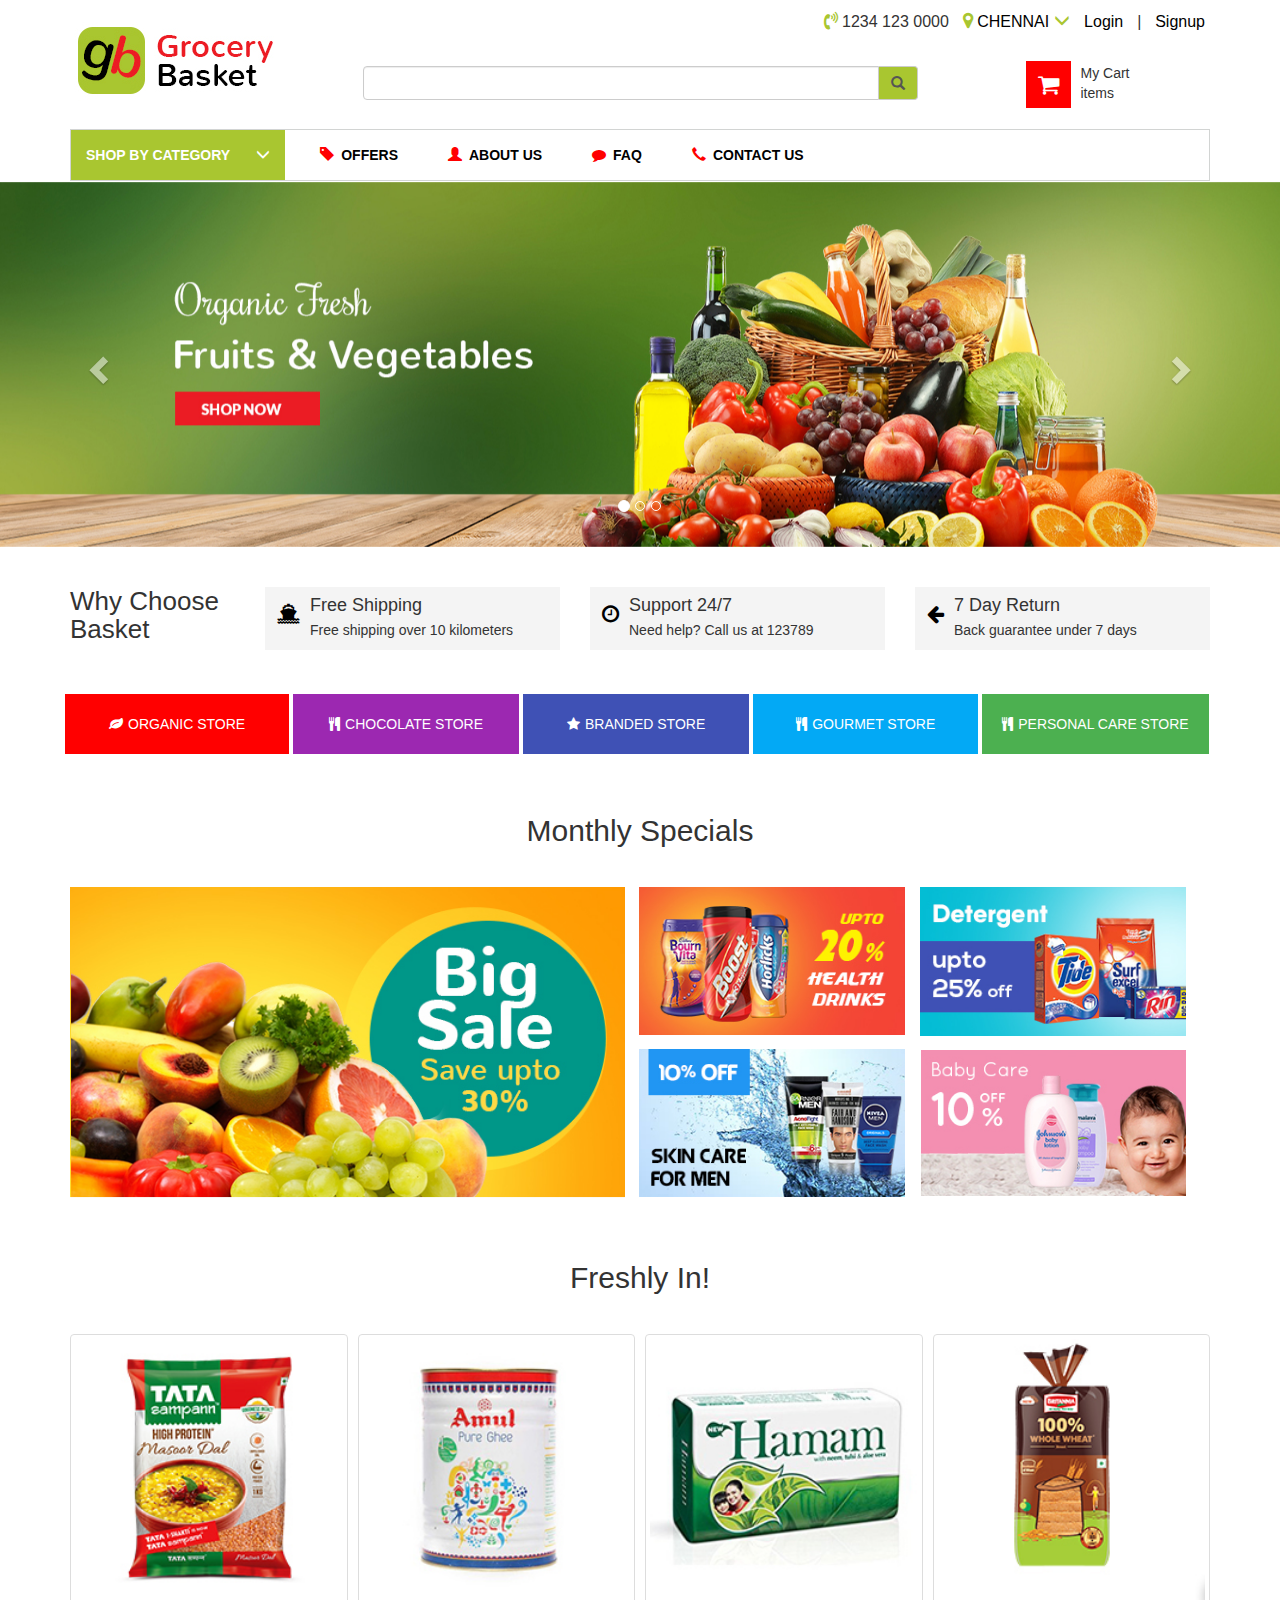
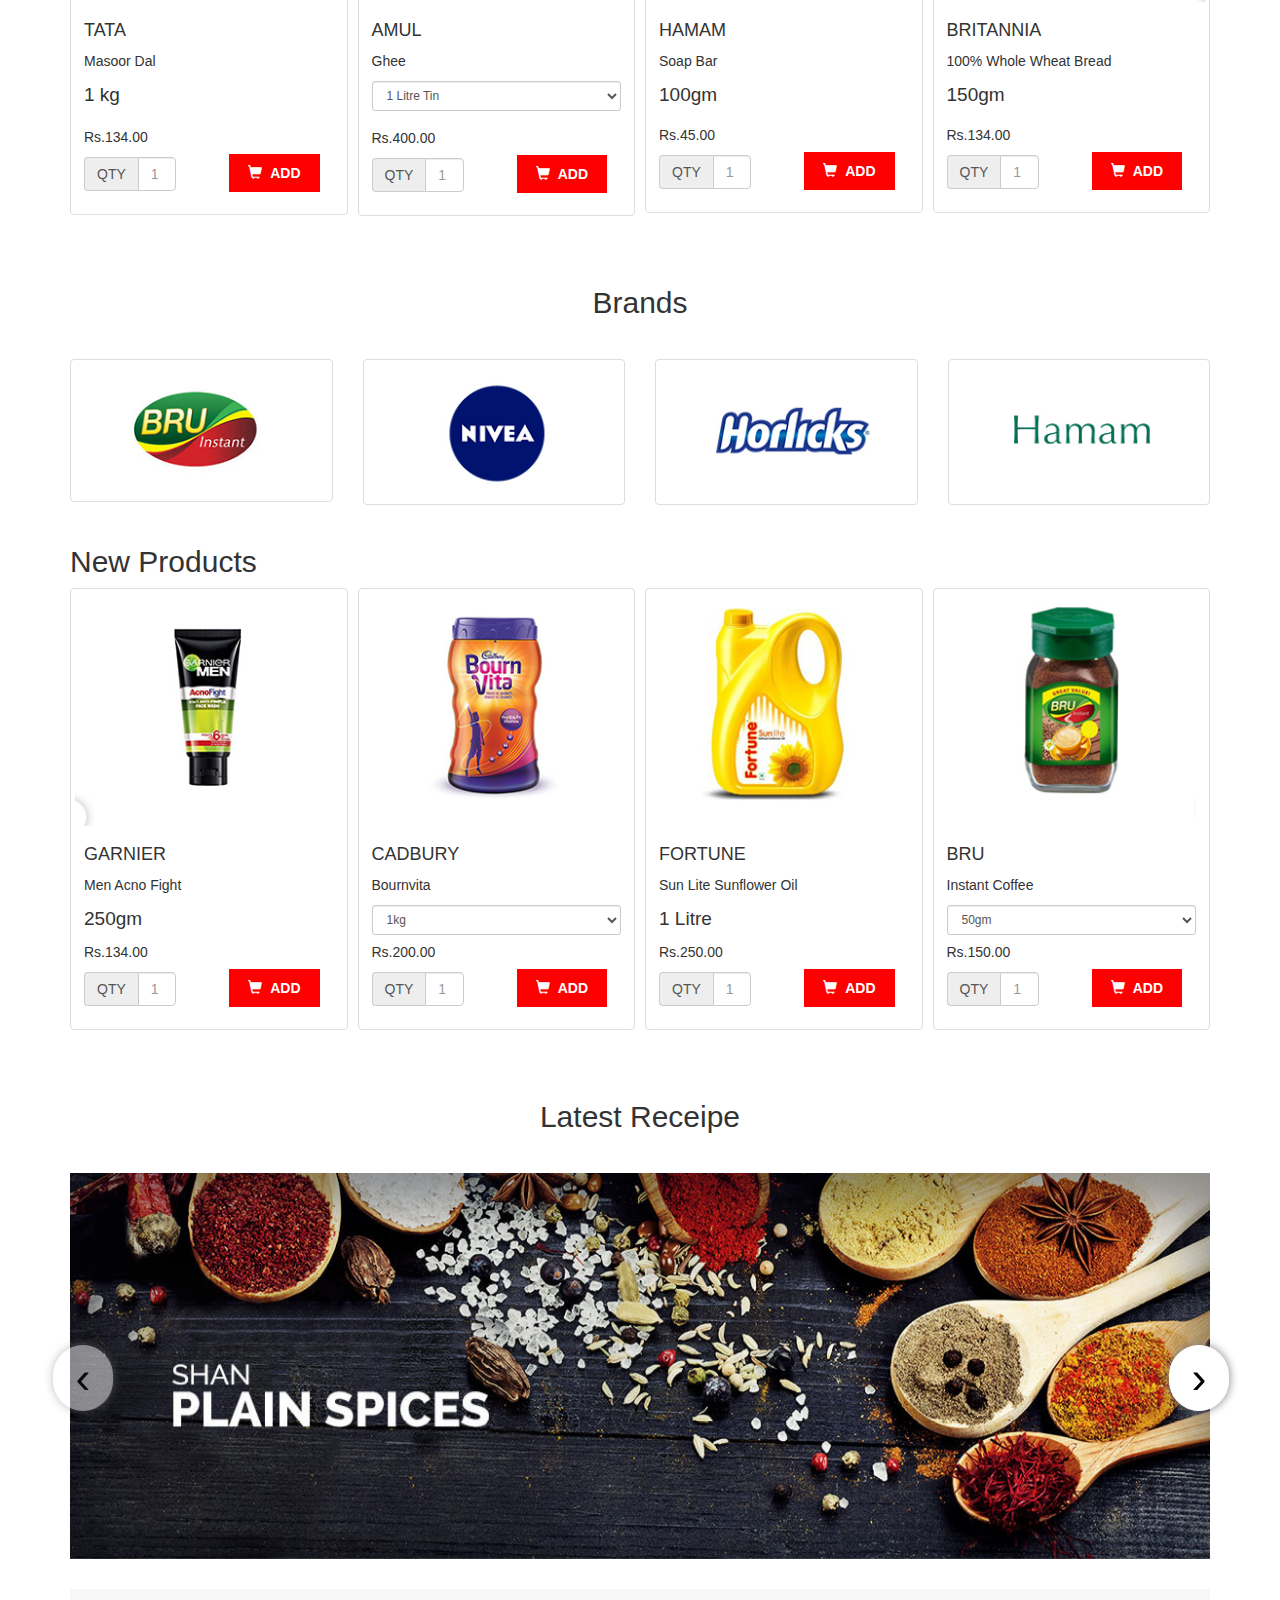
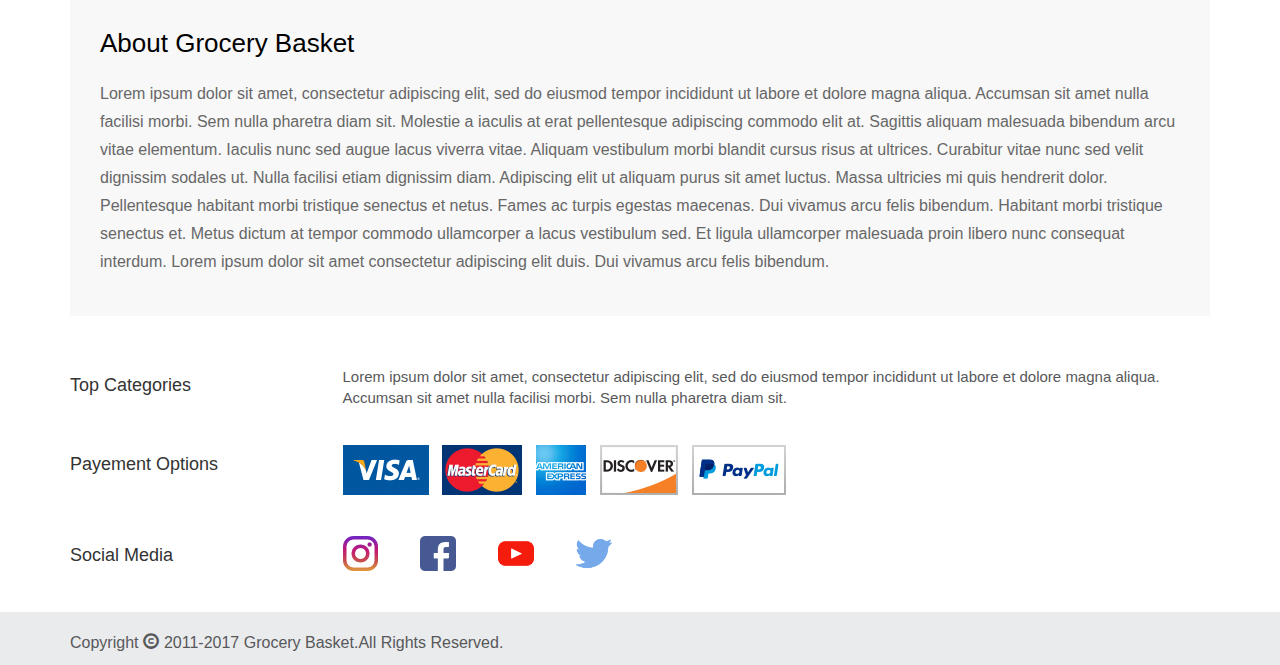
==== commit 5728f5a7: "Add files via upload" ====
--- a/index.html
+++ b/index.html
@@ -174,14 +174,14 @@
                <div class="col-lg-3 col-md-3 col-sm-3 col-xs-12">
                   <div class="media">
                      <div class="media-left">
-                        <a href="#">
+                        <a href="cart.html">
                         <i class="fa fa-shopping-cart" aria-hidden="true"></i>
                         </a>
                      </div>
                      <div class="media-body">
                         <ul>
                            <li>My Cart</li>
-                           <li><p id = "addToCart"></p></li>
+                           <li><p id = "addToCart">items</p></li>
                         </ul>
                      </div>
                   </div>
@@ -343,13 +343,12 @@
          <div class="container">
             <h2>Freshly In!</h2>
             <div class="owl-carousel owl-theme" id="owl-demo">
-               <div class="item item1">
+               <div class="item item1 dhal">
                   <div class="thumbnail">
                      <img src="images/p1.png" alt="dal" class="img-responsive">
                      <div class="caption">
                         <h4>TATA</h4>
                         <p>Masoor Dal</p>
-                        <li><p id = "masoordal"></p></li>
                         <p class="weightP">1 kg</p>
                         <p class="price">Rs.134.00</p>
                         <p class="bottom">
@@ -357,11 +356,11 @@
                            <span class="input-group-addon">QTY</span>
                            <input type="text" class="form-control" aria-label="Amount (to the nearest dollar)" placeholder="1">
                         </div>
-                        <button class="btn btn-default" type="button" onclick="onAddClick()"><span class="glyphicon glyphicon-shopping-cart"></span>ADD</button>
-                     </div>
-                  </div>
-               </div>
-               <div class="item item2">
+                        <a href="#" class="btn btn-default" role="button"id="addToCart" onclick="onAddClick()"><span class="glyphicon glyphicon-shopping-cart"></span>ADD</a></p>
+                     </div>
+                  </div>
+               </div>
+               <div class="item item2 ghee">
                   <div class="thumbnail">
                      <img src="images/p2.png" alt="dal" class="img-responsive">
                      <div class="caption">
@@ -378,11 +377,11 @@
                            <span class="input-group-addon">QTY</span>
                            <input type="text" class="form-control" aria-label="Amount (to the nearest dollar)" placeholder="1">
                         </div>
-                        <button class="btn btn-default" type="button" onclick="onAddClick()"><span class="glyphicon glyphicon-shopping-cart"></span>ADD</button>
-                     </div>
-                  </div>
-               </div>
-               <div class="item item3">
+                        <a href="#" class="btn btn-default" role="button"id="addToCart" onclick="onAddClick()" ><span class="glyphicon glyphicon-shopping-cart"></span>ADD</a></p>
+                     </div>
+                  </div>
+               </div>
+               <div class="item item3 hamam">
                   <div class="thumbnail">
                      <img src="images/p3.png" alt="dal" class="img-responsive">
                      <div class="caption">
@@ -395,11 +394,11 @@
                            <span class="input-group-addon">QTY</span>
                            <input type="text" class="form-control" aria-label="Amount (to the nearest dollar)" placeholder="1">
                         </div>
-                        <button class="btn btn-default" type="button" onclick="onAddClick()"></button><span class="glyphicon glyphicon-shopping-cart"></span>ADD</button>
-                     </div>
-                  </div>
-               </div>
-               <div class="item item4">
+                        <a href="#" class="btn btn-default" role="button"><span class="glyphicon glyphicon-shopping-cart"></span>ADD</a></p>
+                     </div>
+                  </div>
+               </div>
+               <div class="item item4 bread">
                   <div class="thumbnail">
                      <img src="images/p4.png" alt="dal" class="img-responsive">
                      <div class="caption">
@@ -412,7 +411,7 @@
                            <span class="input-group-addon">QTY</span>
                            <input type="text" class="form-control" aria-label="Amount (to the nearest dollar)" placeholder="1">
                         </div>
-                        <button class="btn btn-default" type="button" onclick="onAddClick()"><span class="glyphicon glyphicon-shopping-cart"></span>ADD</button>
+                        <a href="#" class="btn btn-default" role="button"><span class="glyphicon glyphicon-shopping-cart"></span>ADD</a></p>
                      </div>
                   </div>
                </div>
@@ -446,7 +445,7 @@
          </div>
       </div>
 	  </div>
-     <!--<div class="new-product">
+      <div class="new-product">
          <div class="container">
             <h2>New Products</h2>
             <div class="owl-carousel owl-theme" id="owl-demo2">
@@ -541,7 +540,7 @@
 	  </div>
 	  </div>
 	  </div>
-	  </div>-->
+	  </div>
 	  
 	  <div class="about">
 	  <div class="container">
